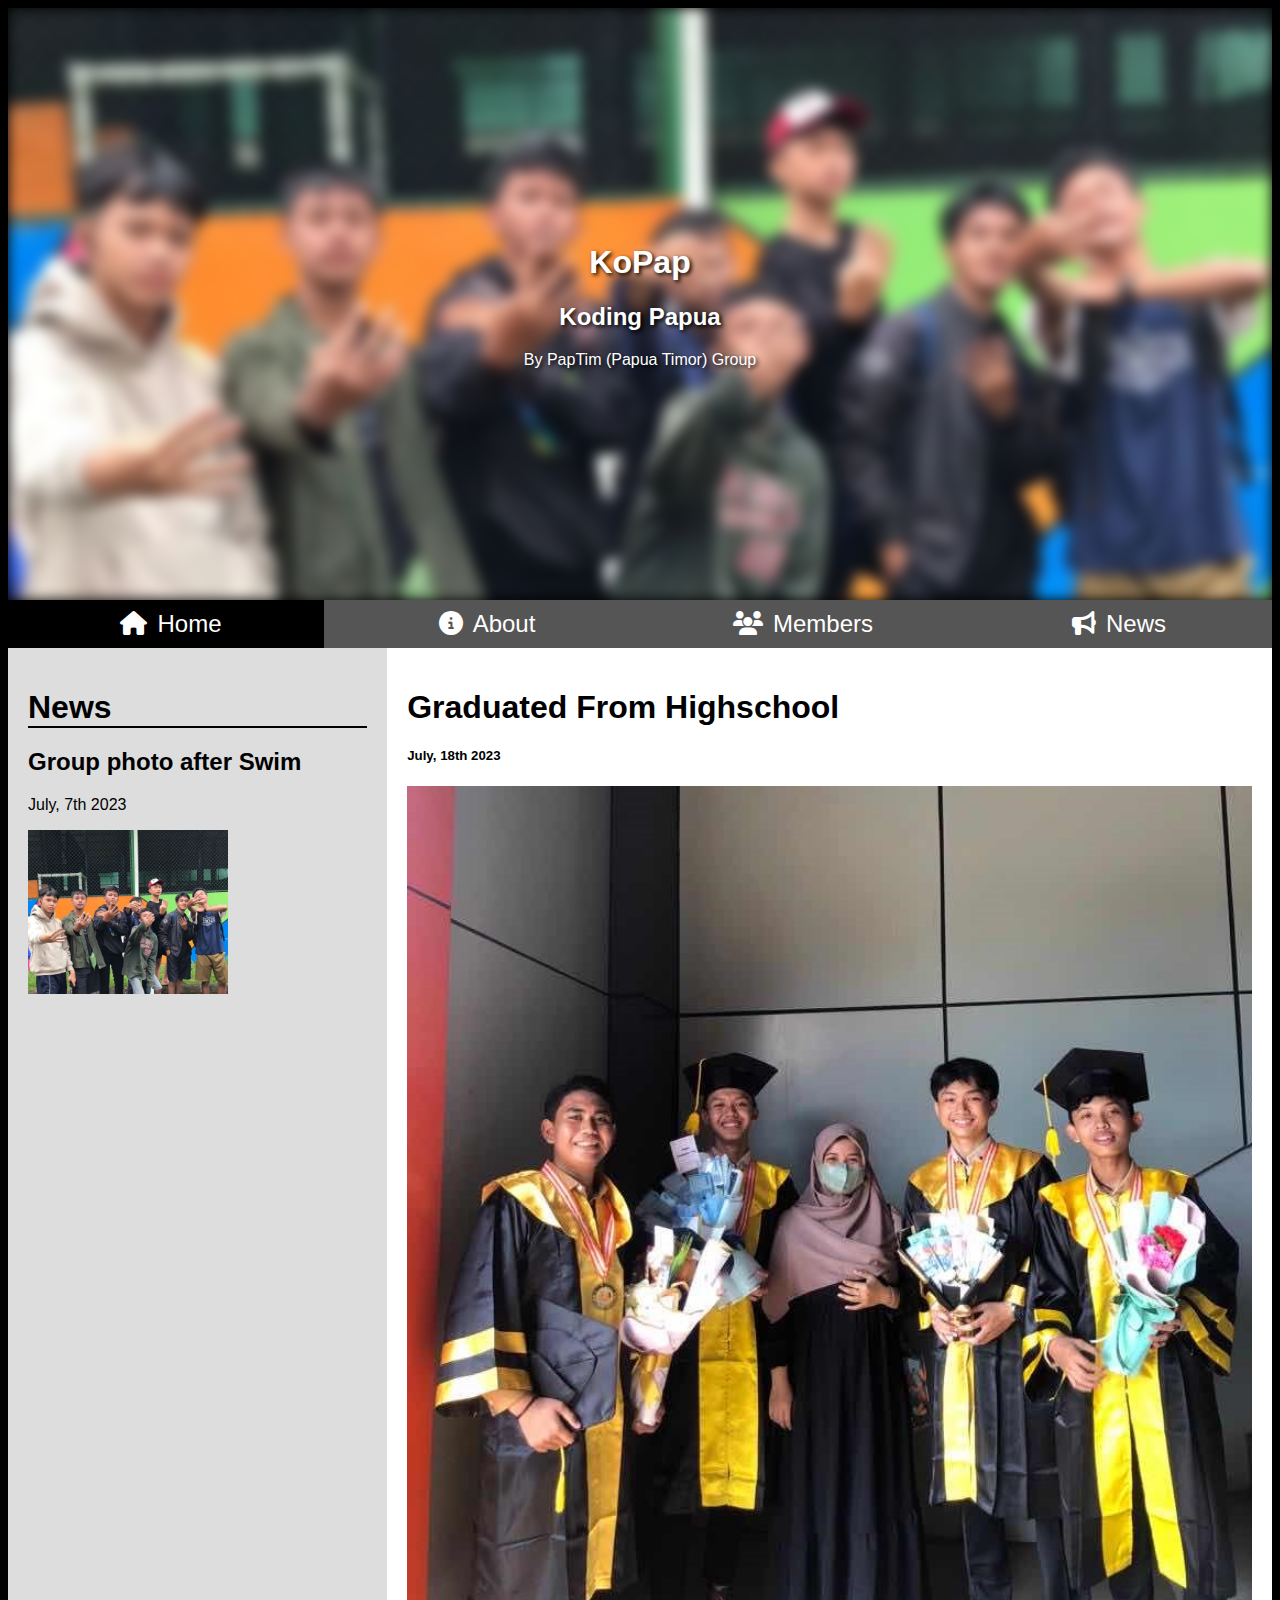
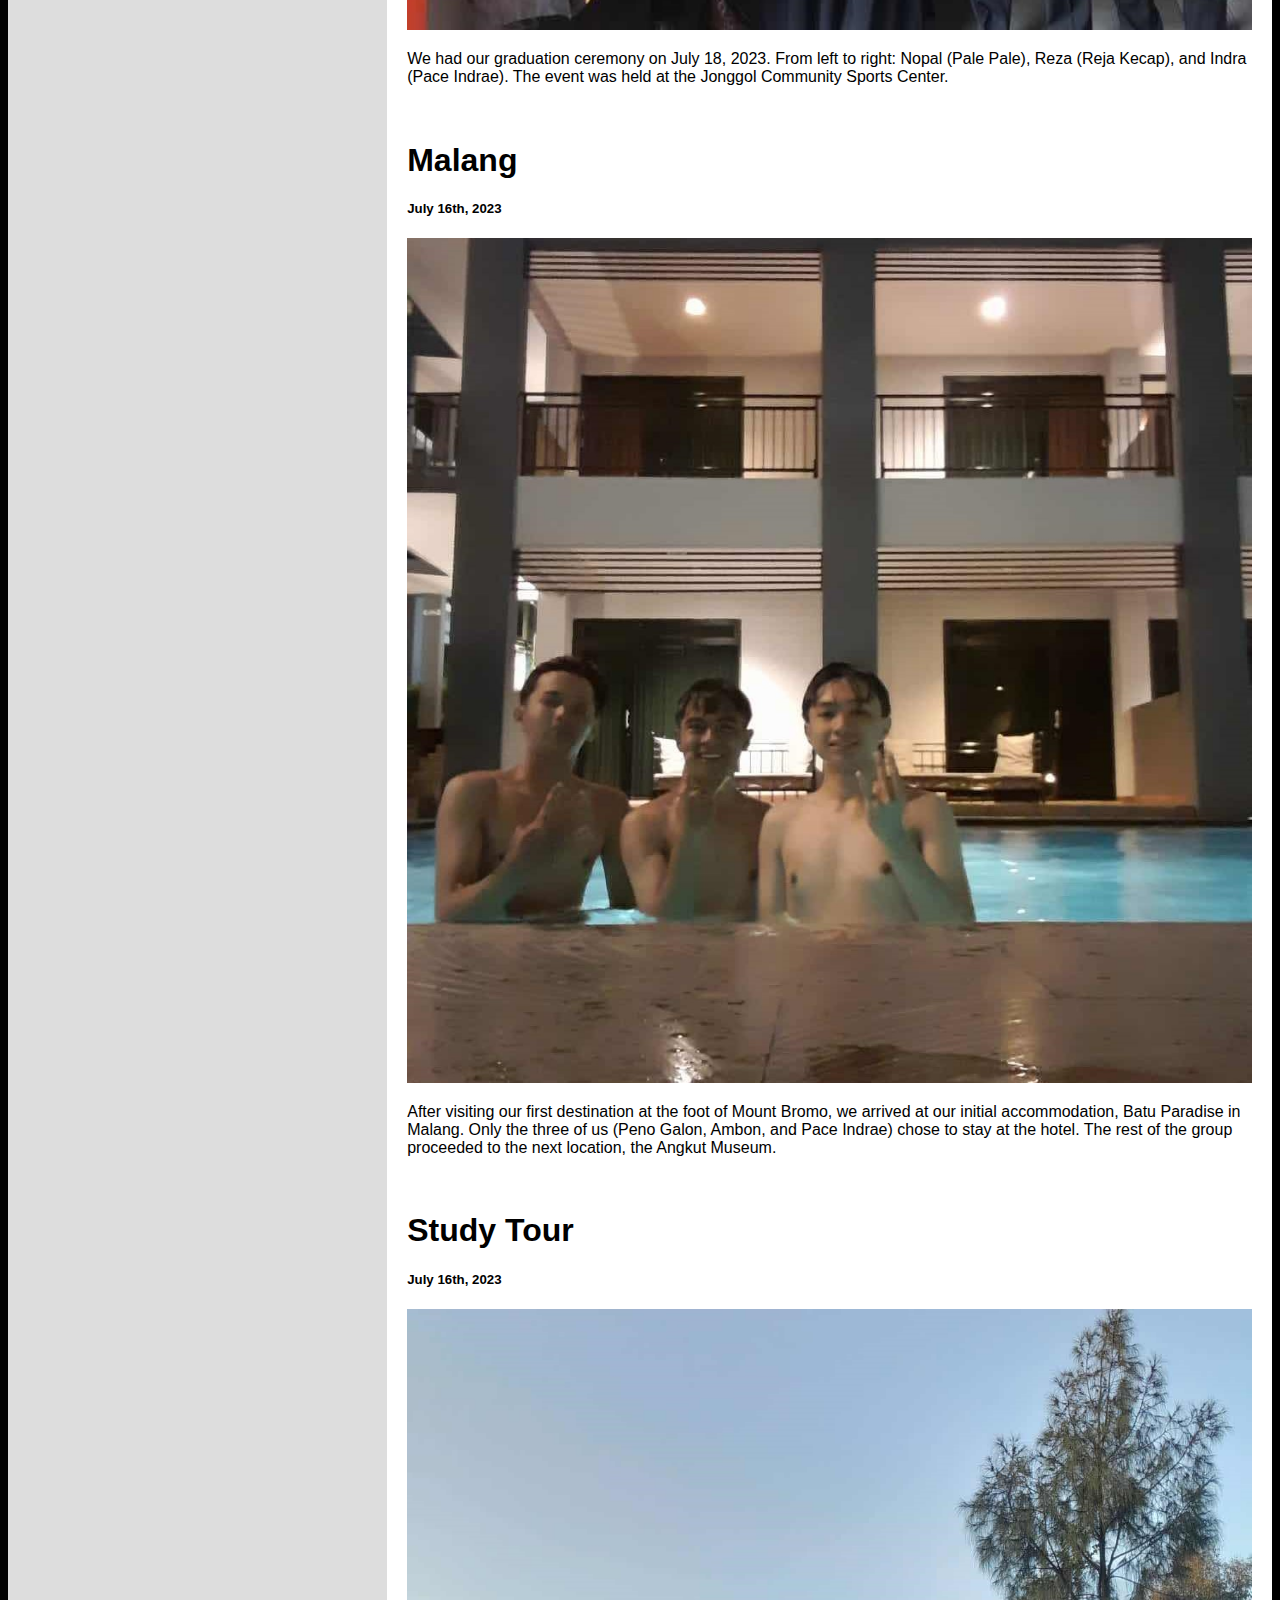
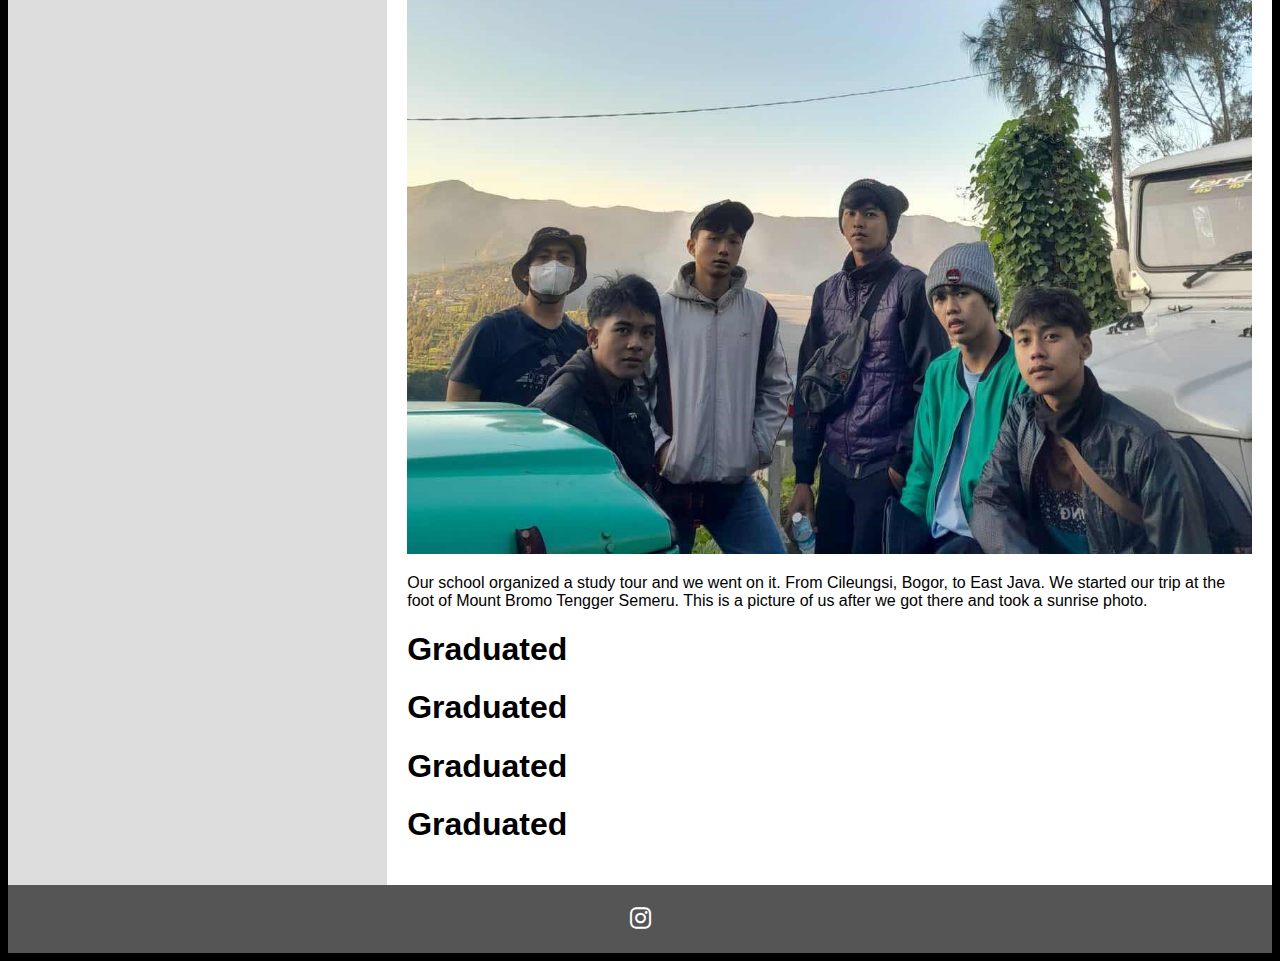
==== index.html @ b4804254 "edited some files. Nov, 20th 2024" ====
<!DOCTYPE html>
<html lang="en">
<head>
    <meta charset="UTF-8">
    <meta name="viewport" content="width=device-width, initial-scale=1.0">
    <title>Koding Papua</title>
    <link rel="stylesheet" href="assets/styles/mainStyle.css">
    <link rel="stylesheet" href="assets/css/all.min.css">
</head>
<body>

    <!-- Header -->
    <div class="header-bg">
        <div class="header-text">
            <h1>KoPap</h1>
            <h2>Koding Papua</h2>
            <p>By PapTim (Papua Timor) Group</p>
        </div>
    </div>

    <!-- Navbar -->
    <div class="navbar">
        <a href="index.html" class="active"><span><i class="fa fa-home"></i></span>Home</a>
        <a href="#about"><span><i class="fa fa-circle-info"></i></span>About</a>
        <a href="contents/members.html"><span><i class="fa fa-users"></i></span>Members</a>
        <a href="#side" id="myNewsBtn" onclick="openSide()"><span><i class="fa fa-bullhorn"></i></span>News</a>
    </div>

    <!-- Content -->
    <div class="row">
        <!-- Side Content -->
        <div class="side" id="mySide">
            <h1>News</h1>
            <h2>Group photo after Swim</h2>
            <p>July, 7th 2023</p>
            <img src="images/OGAH GESER!!!.jpg" alt="" srcset="" style="height: auto; width: 200px;">
        </div>
        <!-- Main Content -->
        <div class="main" id="myMain">
            <h1>Graduated From Highschool</h1>
            <h5>July, 18th 2023</h5>
            <img src="images/Patim Graduate.jpg" alt="Patim Graduated" class="imageStyle">
            <p>We had our graduation ceremony on July 18, 2023. 
                From left to right: Nopal (Pale Pale), Reza (Reja Kecap), and Indra (Pace Indrae). 
                The event was held at the Jonggol Community Sports Center.</p>

            <br>

            <h1>Malang</h1>
            <h5>July 16th, 2023</h5>
            <img src="images/Patim at Malang.jpg" alt="Batu Paradise, Malang" class="imageStyle">
            <p>After visiting our first destination at the foot of Mount Bromo, we arrived at our initial accommodation, Batu Paradise in Malang. 
                Only the three of us (Peno Galon, Ambon, and Pace Indrae) chose to stay at the hotel. 
                The rest of the group proceeded to the next location, the Angkut Museum.</p>
                
                <br>
                
            <h1>Study Tour</h1>
            <h5>July 16th, 2023</h5>
            <img src="images/Patim at Bromo Tengger Semeru.jpg" alt="Patim at Bromo Tengger Semeru" class="imageStyle">
            <p>Our school organized a study tour and we went on it. 
                From Cileungsi, Bogor, to East Java.
                We started our trip at the foot of Mount Bromo Tengger Semeru. 
                This is a picture of us after we got there and took a sunrise photo. </p>

            
            <h1>Graduated</h1>
            <h1>Graduated</h1>
            <h1>Graduated</h1>
            <h1>Graduated</h1>
        </div>
    </div>

    <div class="footer">
        <a href="https://www.instagram.com/patim.007/" alt="instagram"><span><i class="fa-brands fa-instagram"></i></span></a>
    </div>


    <script src="assets/scripts/mainScript.js"></script>
</body>
</html>
---- assets/styles/mainStyle.css ----
/* Header 
.header-bg {
  background-image: url(../OGAH\ GESER!!!.jpg);
  background-position: center;
  background-size: cover;
  width: 100%;
  padding: 215px;
}

  .header-text {
    text-align: center;
    color: #fff;
    text-shadow: 2px 2px 4px rgba(0, 0, 0, 1);
    filter: none;
  }
*/

/* Body */
body {
 font-family: Arial, Helvetica, sans-serif; 
 background-color: #000;
}

.header-bg {
  position: relative;
  overflow: hidden; /* Ensure the pseudo-element doesn't overflow */
  padding: 215px;
}

.header-bg::before {
  width: 100%;
  content: '';
  position: absolute;
  top: 0;
  left: 0;
  right: 0;
  bottom: 0;
  background-image: url(/images/OGAH\ GESER!!!.jpg);
  background-size: cover; /* Cover the entire area */
  background-position: center; /* Center the image */
  filter: blur(7px); /* Adjust the blur as needed */
  z-index: 1; /* Place it behind the text */
}

.header-text {
  position: relative; /* Make sure the text is above the blurred background */
  z-index: 2; /* Higher than the blurred background */
  color: white; /* Change text color as needed for contrast */
  text-align: center; /* Center the text */
  text-shadow: 2px 2px 4px rgba(0, 0, 0, 1);
}
  

/* Navbar */
.navbar {
  background-color: #555;
  overflow: auto;
}

  .navbar a {
    float: left;
    width: 25%;
    text-align: center;
    padding: 10px 0;
    transition: all 0.5 ease;
    color: #fff;
    font-size: 24px;
    text-decoration: none;
  }

  .navbar a.active {
    background-color: #000000;
    text-decoration: none;
  }

  .navbar span {
    padding: 10px;
  }

  .navbar a:hover {
    background-color: #fff;
    color: #000;
  }

/* Content "row" */
* {
  box-sizing: border-box;
}

  .row {
    display: flex;
    flex-wrap: wrap;
  }

    .side {
      -ms-flex: 30%;
      flex: 30%;
      background-color: #ddd;
      padding: 20px;
      transition: left 0.5s;
    }

      .side h1 {
        border-bottom: 2px solid black;
        margin-bottom: 7px;
      }

    .main {
      -ms-flex: 70%;
      flex: 70%;
      background-color: #fff;
      padding: 20px;
    }

      .main .imageStyle {
        width: 100%;
      }

/* Responsive layout - when the screen is less than 700px wide, make the two columns stack on top of each other instead of next to each other */
@media screen and (max-width: 700px) {
  .row {
    flex-direction: column;
  }
}

/* Responsive layout - when the screen is less than 400px wide, make the navigation links stack on top of each other instead of next to each other */
@media screen and (max-width: 400px) {
  .navbar a {
    float: none;
    width: 100%;
  }
}

/* Footer */
.footer {
  padding: 20px;
  text-align: center;
  background: #555;
}

  .footer a {
    color: #fff;
    font-size: 24px;
  }
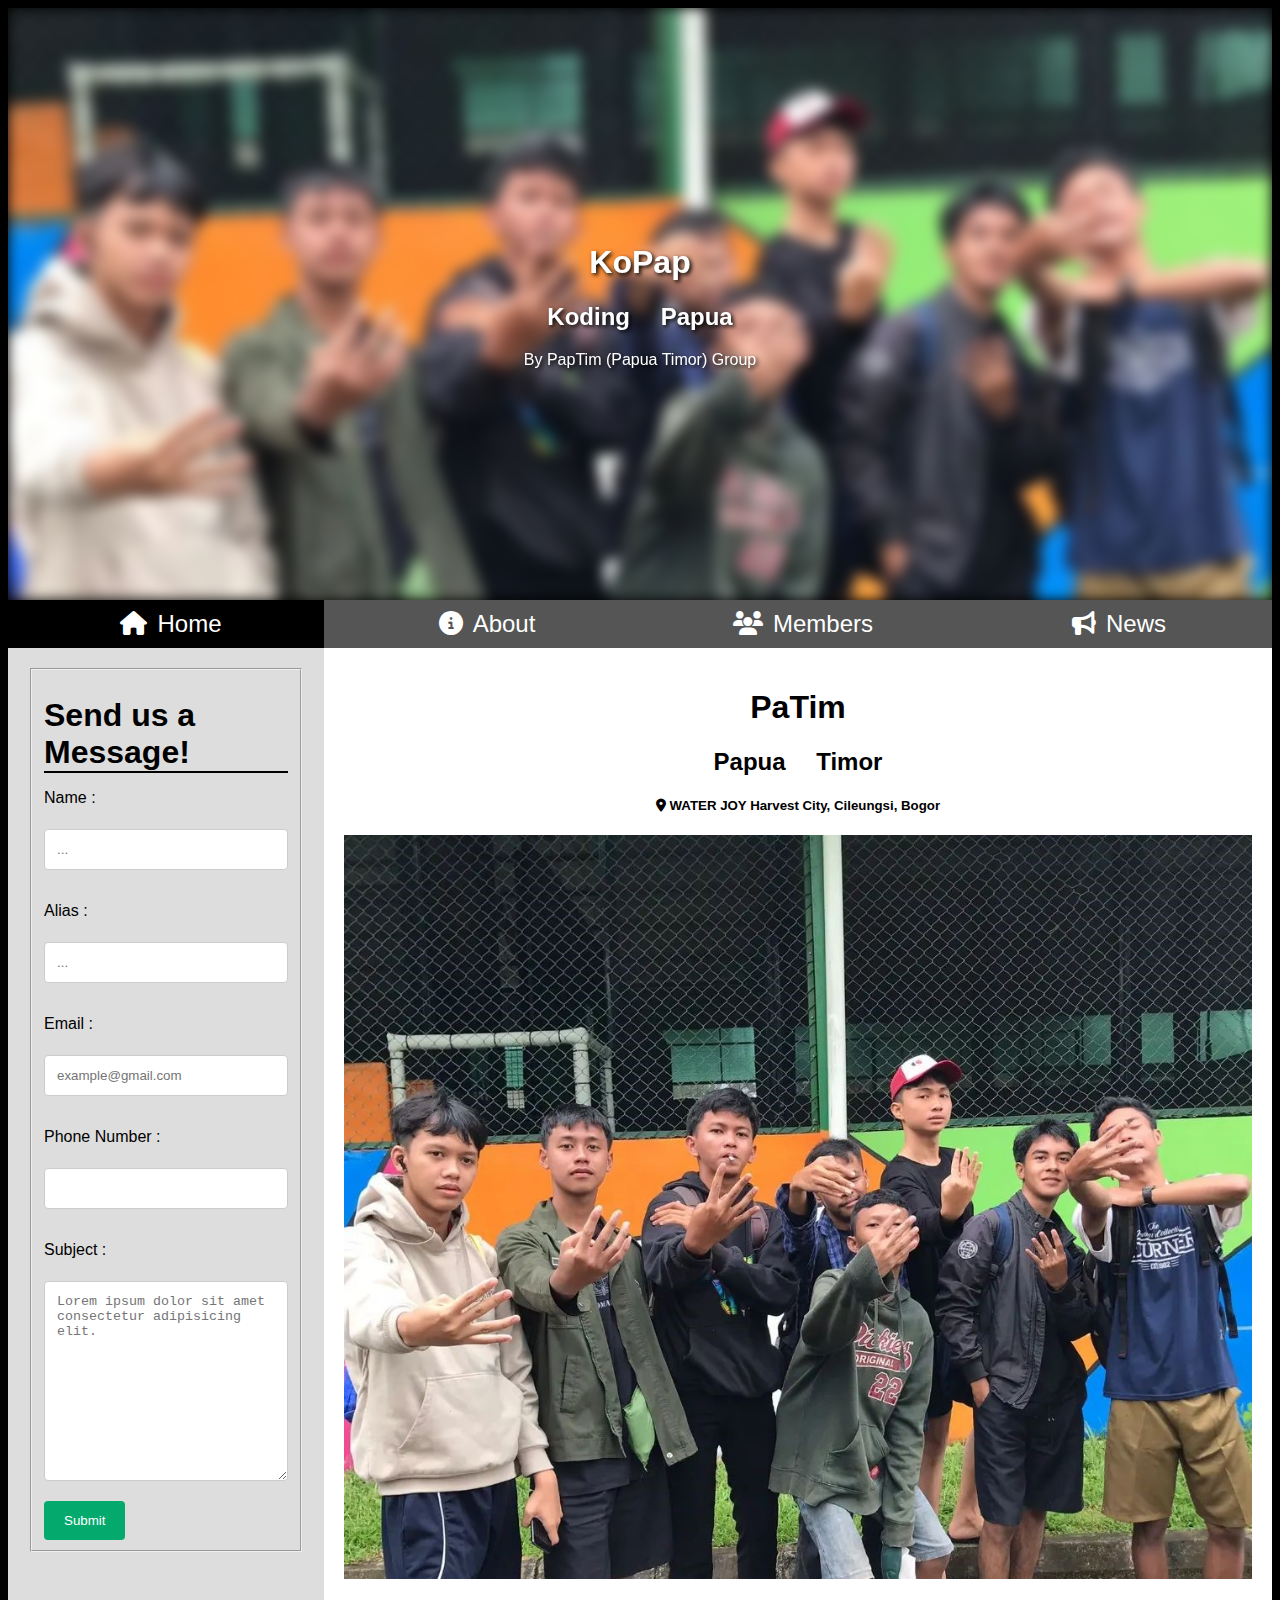
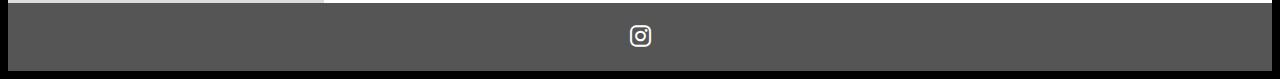
==== commit 7fc7acf0: "added new files, modified some files. Nov, 23th 2024" ====
--- a/index.html
+++ b/index.html
@@ -21,53 +21,36 @@
     <!-- Navbar -->
     <div class="navbar">
         <a href="index.html" class="active"><span><i class="fa fa-home"></i></span>Home</a>
-        <a href="#about"><span><i class="fa fa-circle-info"></i></span>About</a>
-        <a href="contents/members.html"><span><i class="fa fa-users"></i></span>Members</a>
-        <a href="#side" id="myNewsBtn" onclick="openSide()"><span><i class="fa fa-bullhorn"></i></span>News</a>
+        <a href="about.html"><span><i class="fa fa-circle-info"></i></span>About</a>
+        <a href="members.html"><span><i class="fa fa-users"></i></span>Members</a>
+        <a href="news.html" id="myNewsBtn"><span><i class="fa fa-bullhorn"></i></span>News</a>
     </div>
 
     <!-- Content -->
     <div class="row">
         <!-- Side Content -->
         <div class="side" id="mySide">
-            <h1>News</h1>
-            <h2>Group photo after Swim</h2>
-            <p>July, 7th 2023</p>
-            <img src="images/OGAH GESER!!!.jpg" alt="" srcset="" style="height: auto; width: 200px;">
+            <fieldset class="messagePatim" id="myMsgPatim">
+                <h1>Send us a Message!</h1>
+                <p>Name :</p>
+                <input type="text" name="text" id="myText" placeholder="..."><br>
+                <p>Alias :</p>
+                <input type="text" name="text" id="myAlias" placeholder="..."><br>
+                <p>Email :</p>
+                <input type="email" name="email" id="myEmail" placeholder="example@gmail.com"><br>
+                <p>Phone Number :</p>
+                <input type="number" name="number" id="myPhoneNumber"><br>
+                <p>Subject :</p>
+                <textarea name="subject" id="mySubject" placeholder="Lorem ipsum dolor sit amet consectetur adipisicing elit." style="height: 200px;"></textarea>
+                <input type="submit" name="submit" id="mySubmitBtn">
+            </fieldset>
         </div>
         <!-- Main Content -->
         <div class="main" id="myMain">
-            <h1>Graduated From Highschool</h1>
-            <h5>July, 18th 2023</h5>
-            <img src="images/Patim Graduate.jpg" alt="Patim Graduated" class="imageStyle">
-            <p>We had our graduation ceremony on July 18, 2023. 
-                From left to right: Nopal (Pale Pale), Reza (Reja Kecap), and Indra (Pace Indrae). 
-                The event was held at the Jonggol Community Sports Center.</p>
-
-            <br>
-
-            <h1>Malang</h1>
-            <h5>July 16th, 2023</h5>
-            <img src="images/Patim at Malang.jpg" alt="Batu Paradise, Malang" class="imageStyle">
-            <p>After visiting our first destination at the foot of Mount Bromo, we arrived at our initial accommodation, Batu Paradise in Malang. 
-                Only the three of us (Peno Galon, Ambon, and Pace Indrae) chose to stay at the hotel. 
-                The rest of the group proceeded to the next location, the Angkut Museum.</p>
-                
-                <br>
-                
-            <h1>Study Tour</h1>
-            <h5>July 16th, 2023</h5>
-            <img src="images/Patim at Bromo Tengger Semeru.jpg" alt="Patim at Bromo Tengger Semeru" class="imageStyle">
-            <p>Our school organized a study tour and we went on it. 
-                From Cileungsi, Bogor, to East Java.
-                We started our trip at the foot of Mount Bromo Tengger Semeru. 
-                This is a picture of us after we got there and took a sunrise photo. </p>
-
-            
-            <h1>Graduated</h1>
-            <h1>Graduated</h1>
-            <h1>Graduated</h1>
-            <h1>Graduated</h1>
+            <h1>PaTim</h1>
+            <h2>Papua Timor</h2>
+            <h5><span><i class="fa fa-location-dot"></i></span> WATER JOY Harvest City, Cileungsi, Bogor</h5>
+            <img src="images/OGAH GESER!!!.jpg" alt="" class="imageStyle">
         </div>
     </div>
 
--- a/assets/styles/mainStyle.css
+++ b/assets/styles/mainStyle.css
@@ -55,6 +55,8 @@
 .navbar {
   background-color: #555;
   overflow: auto;
+  position: sticky;
+  top: 0;
 }
 
   .navbar a {
@@ -93,8 +95,8 @@
   }
 
     .side {
-      -ms-flex: 30%;
-      flex: 30%;
+      -ms-flex: 25%;
+      flex: 25%;
       background-color: #ddd;
       padding: 20px;
       transition: left 0.5s;
@@ -105,12 +107,45 @@
         margin-bottom: 7px;
       }
 
+      .side input[type=text], input[type=number], input[type=email], textarea {
+        width: 100%;
+        padding: 12px;
+        border: 1px solid #ccc;
+        border-radius: 4px;
+        box-sizing: border-box;
+        margin-top: 6px;
+        margin-bottom: 16px;
+        resize: vertical;
+      }
+
+      .side input[type=submit] {
+        background-color: #04aa6d;
+        color: white;
+        padding: 12px 20px;
+        border: none;
+        border-radius: 4px;
+        cursor: pointer;
+      }
+
+        .side input[type=submit]:hover {
+          background-color: #45a049;
+        }
+
     .main {
-      -ms-flex: 70%;
-      flex: 70%;
+      -ms-flex: 75%;
+      flex: 75%;
       background-color: #fff;
       padding: 20px;
     }
+
+      .main h1, h2 {
+        text-align: center;
+        word-spacing: 24px;
+      }
+
+      .main h5 {
+        text-align: center;
+      }
 
       .main .imageStyle {
         width: 100%;
@@ -143,4 +178,49 @@
     font-size: 24px;
   }
 
-  +/* members.html */
+/* Side Navbar */
+.sidenav {
+  height: 100%;
+  width: 0;
+  position: fixed;
+  z-index: 1;
+  top: 0;
+  left: 0;
+  background-color: #111;
+  overflow-x: hidden;
+  padding-top: 60px;
+  transition: 0.5s;
+}
+
+  .sidenav a {
+    padding: 8px 8px 8px 32px;
+    text-decoration: none;
+    font-size: 25px;
+    color: #818181;
+    display: block;
+    transition: 0.3s;
+  }
+
+  .sidenav a:hover {
+    color: #f1f1f1;
+  }
+
+  .sidenav .closebtn {
+    position: absolute;
+    top: 0;
+    right: 25px;
+    font-size: 36px;
+    margin-left: 50px;
+  }
+
+#main {
+  transition: margin-left .5s;
+  padding: 20px;
+}
+
+@media screen and (max-heigth: 450px) {
+  .sidenav {padding-top: 15px;}
+  .sidenav a {font-size: 18px;}
+}
+
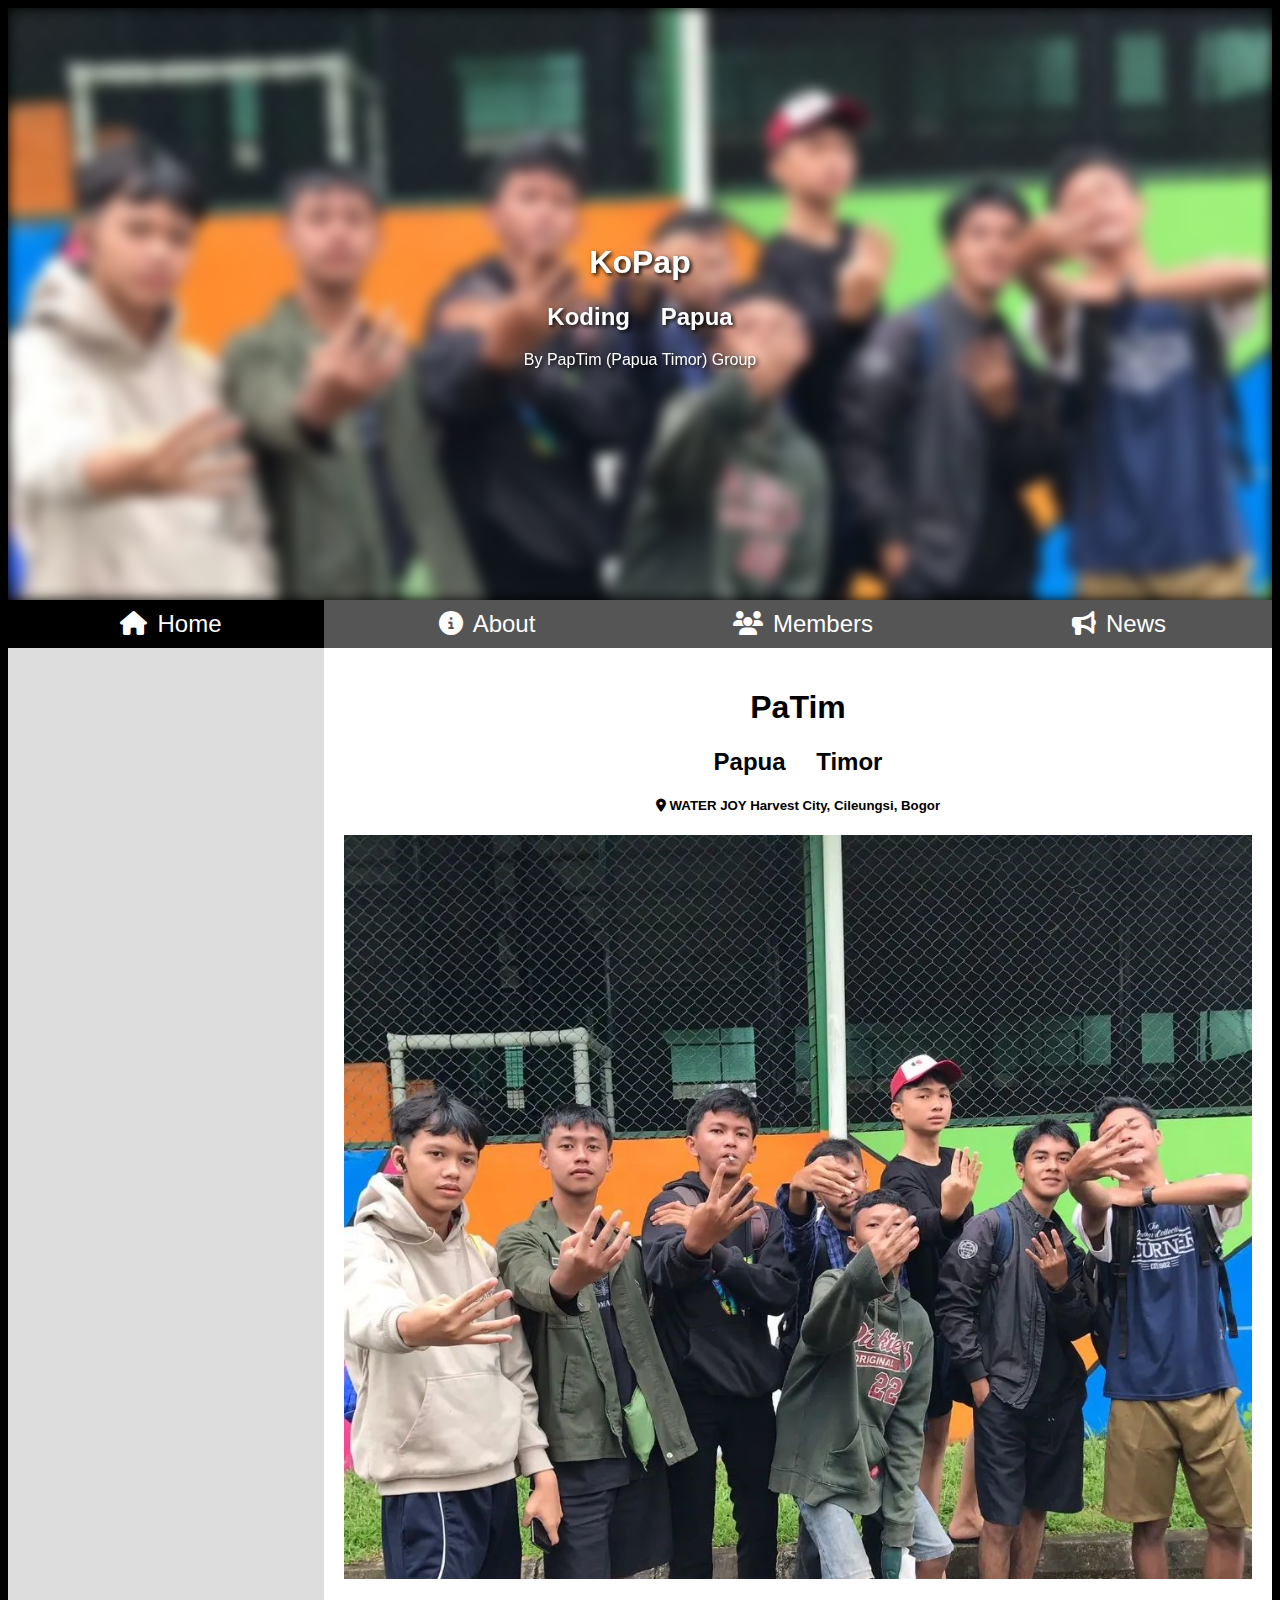
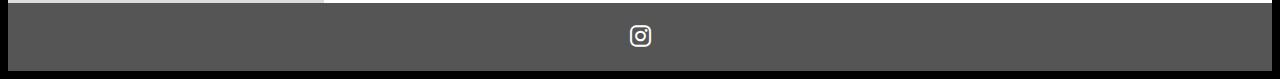
==== commit 815c2403: "added new image & modified some files. Nov, 24 2024" ====
--- a/index.html
+++ b/index.html
@@ -30,20 +30,7 @@
     <div class="row">
         <!-- Side Content -->
         <div class="side" id="mySide">
-            <fieldset class="messagePatim" id="myMsgPatim">
-                <h1>Send us a Message!</h1>
-                <p>Name :</p>
-                <input type="text" name="text" id="myText" placeholder="..."><br>
-                <p>Alias :</p>
-                <input type="text" name="text" id="myAlias" placeholder="..."><br>
-                <p>Email :</p>
-                <input type="email" name="email" id="myEmail" placeholder="example@gmail.com"><br>
-                <p>Phone Number :</p>
-                <input type="number" name="number" id="myPhoneNumber"><br>
-                <p>Subject :</p>
-                <textarea name="subject" id="mySubject" placeholder="Lorem ipsum dolor sit amet consectetur adipisicing elit." style="height: 200px;"></textarea>
-                <input type="submit" name="submit" id="mySubmitBtn">
-            </fieldset>
+            
         </div>
         <!-- Main Content -->
         <div class="main" id="myMain">
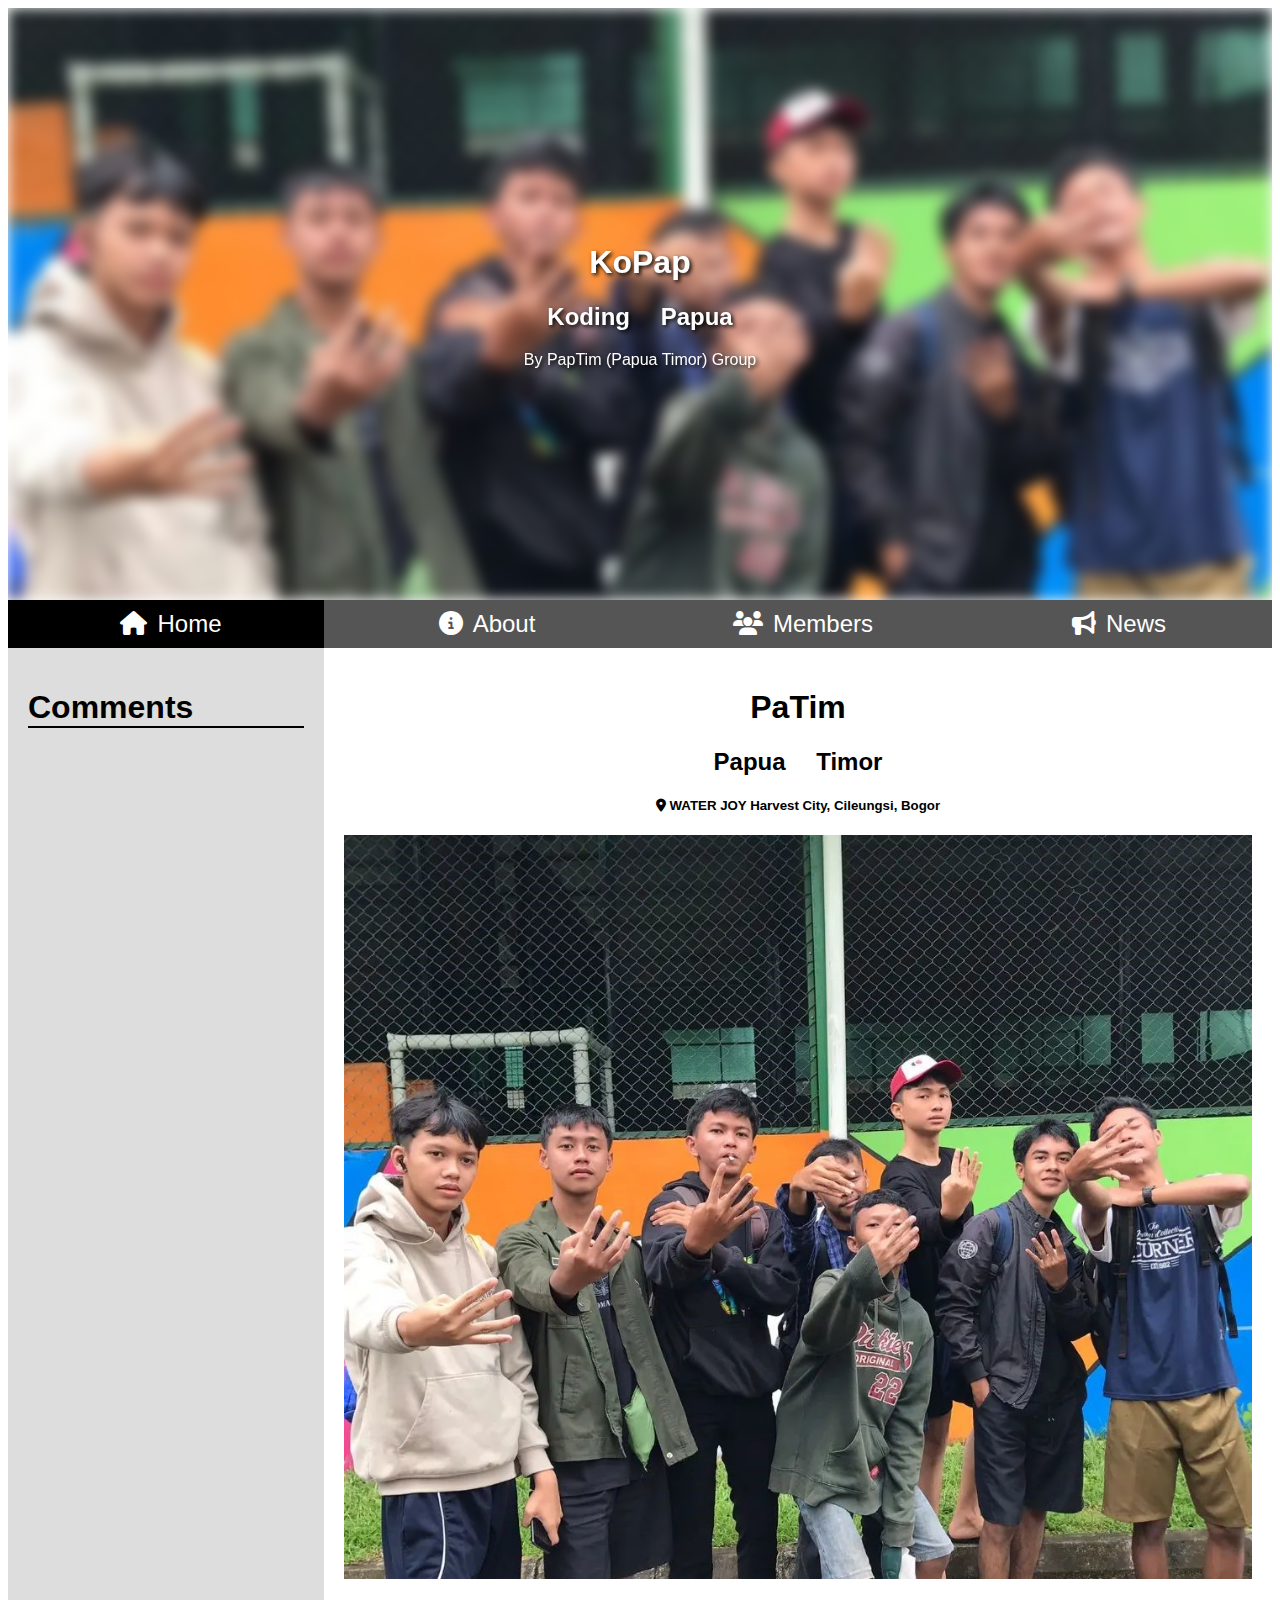
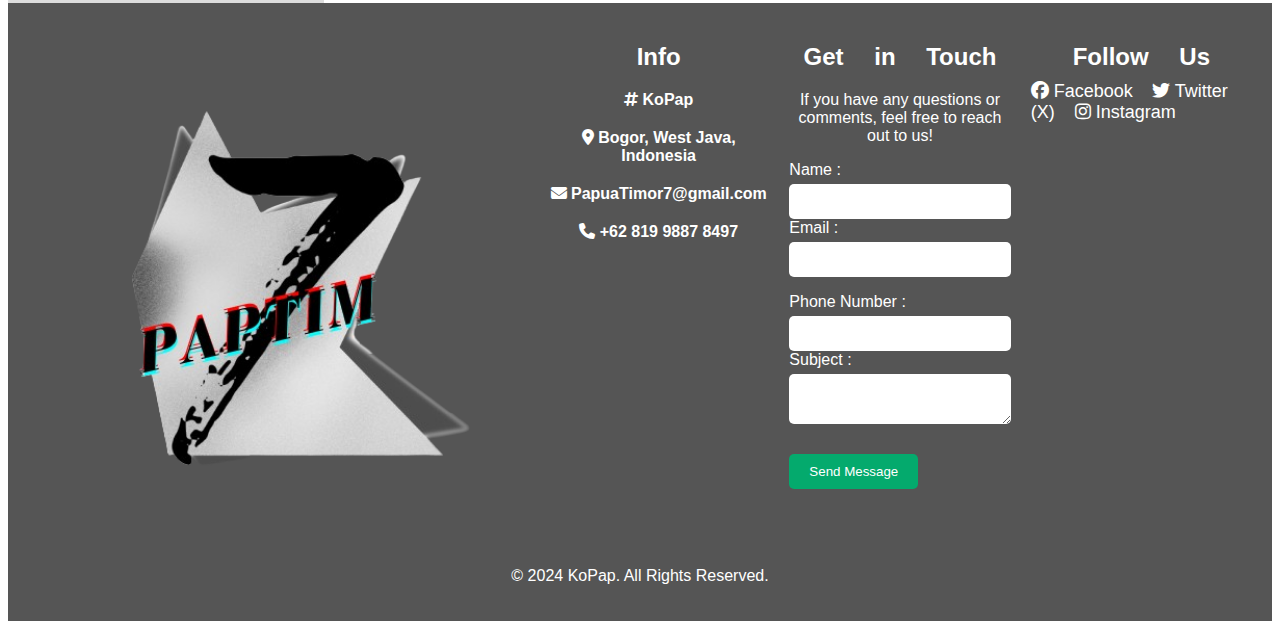
==== commit ae969a53: "modified some contents. Nov, 27th 2024" ====
--- a/index.html
+++ b/index.html
@@ -30,7 +30,7 @@
     <div class="row">
         <!-- Side Content -->
         <div class="side" id="mySide">
-            
+            <h1>Comments</h1>
         </div>
         <!-- Main Content -->
         <div class="main" id="myMain">
@@ -42,7 +42,48 @@
     </div>
 
     <div class="footer">
-        <a href="https://www.instagram.com/patim.007/" alt="instagram"><span><i class="fa-brands fa-instagram"></i></span></a>
+        <div class="footer-content">
+            <!-- Group Logo Column -->
+            <div class="footer-logo">
+                <img src="images/PapTim Logo.png" alt="PapTim Logo" class="group-logo">
+            </div>
+            
+            <!-- Group Info Column -->
+            <div class="footer-group-info">
+                <h2>Info</h2>
+                <p><i class="fa fa-hashtag"></i> <strong>KoPap</strong></p>
+                <p><i class="fa fa-location-dot"></i> <strong>Bogor, West Java, Indonesia</strong></p>
+                <p><i class="fa fa-envelope"></i> <strong>PapuaTimor7@gmail.com</strong></p>
+                <p><i class="fa fa-phone"></i> <strong>+62 819 9887 8497</strong></p>
+            </div>
+    
+            <!-- Get in Touch Column -->
+            <div class="footer-contact">
+                <h2>Get in Touch</h2>
+                <p>If you have any questions or comments, feel free to reach out to us!</p>
+                <form id="contactForm">
+                    <label for="myName">Name :</label>
+                    <input type="text" name="name" id="myName" required>
+                    <label for="myEmail">Email :</label>
+                    <input type="email" name="email" id="myEmail" required>
+                    <label for="myPhone">Phone Number :</label>
+                    <input type="tel" name="number" id="myPhone" required>
+                    <label for="mySubject">Subject :</label>
+                    <textarea name="subject" id="mySubject" required></textarea>
+                    <button type="submit">Send Message</button>
+                </form>
+            </div>
+    
+            <!-- Social Media Column -->
+            <div class="footer-social-media">
+                <h2>Follow Us</h2>
+                <a href="https://facebook.com" target="_blank"><i class="fa-brands fa-facebook"></i> Facebook</a>
+                <a href="https://twitter.com" target="_blank"><i class="fa-brands fa-twitter"></i> Twitter (X)  </a>
+                <a href="https://instagram.com" target="_blank"><i class="fa-brands fa-instagram"></i> Instagram</a>
+            </div>
+        </div>
+    
+        <p>&copy; 2024 KoPap. All Rights Reserved.</p>
     </div>
 
 
--- a/assets/styles/mainStyle.css
+++ b/assets/styles/mainStyle.css
@@ -18,7 +18,7 @@
 /* Body */
 body {
  font-family: Arial, Helvetica, sans-serif; 
- background-color: #000;
+ background-color: #fff;
 }
 
 .header-bg {
@@ -168,59 +168,90 @@
 
 /* Footer */
 .footer {
-  padding: 20px;
-  text-align: center;
-  background: #555;
-}
-
-  .footer a {
-    color: #fff;
-    font-size: 24px;
-  }
-
-/* members.html */
-/* Side Navbar */
-.sidenav {
-  height: 100%;
-  width: 0;
-  position: fixed;
-  z-index: 1;
-  top: 0;
-  left: 0;
-  background-color: #111;
-  overflow-x: hidden;
-  padding-top: 60px;
-  transition: 0.5s;
-}
-
-  .sidenav a {
-    padding: 8px 8px 8px 32px;
-    text-decoration: none;
-    font-size: 25px;
-    color: #818181;
-    display: block;
-    transition: 0.3s;
-  }
-
-  .sidenav a:hover {
-    color: #f1f1f1;
-  }
-
-  .sidenav .closebtn {
-    position: absolute;
-    top: 0;
-    right: 25px;
-    font-size: 36px;
-    margin-left: 50px;
-  }
-
-#main {
-  transition: margin-left .5s;
-  padding: 20px;
-}
-
-@media screen and (max-heigth: 450px) {
-  .sidenav {padding-top: 15px;}
-  .sidenav a {font-size: 18px;}
-}
-
+  background-color: #555; /* Dark background */
+  color: white; /* White text */
+  padding: 20px; /* Padding around the content */
+  text-align: left; /* Align text to the left */
+}
+
+/* Footer Content Container */
+.footer-content {
+  display: flex; /* Use flexbox for layout */
+  justify-content: space-between; /* Space out columns */
+  align-items: flex-start; /* Align items at the start */
+}
+
+/* Company Logo Column */
+.group-logo {
+  flex: 1; /* Allow the logo to take up equal space */
+  text-align: center; /* Center the logo */
+  margin-right: 20px; /* Space between columns */
+}
+
+.group-logo {
+  width: 100%; /* Adjust width as needed for the logo */
+  height: auto; /* Maintain aspect ratio */
+}
+
+/* Company Info Column */
+.footer-group-info {
+  flex: 1; /* Allow the company info to take up equal space */
+  margin-right: 20px; /* Space between columns */
+}
+
+/* Get in Touch Column */
+.footer-contact {
+  flex: 1; /* Allow the contact section to take up equal space */
+  margin-right: 20px; /* Space between columns */
+}
+
+.footer-contact h2,
+.footer-group-info h2,
+.footer-social-media h2 {
+  margin-bottom: 10px; /* Space below headings */
+}
+
+.footer-contact input,
+.footer-contact textarea {
+  width: 100%; /* Full width for inputs and textarea */
+  padding: 10px; /* Padding inside the inputs */
+  margin-top: 5px; /* Space above inputs */
+  border: none; /* Remove default border */
+  border-radius: 5px; /* Rounded corners */
+}
+
+.footer-contact button[type="submit"] {
+  background-color: #04aa6d; /* Button color */
+  color: white; /* Text color */
+  padding: 10px 20px; /* Padding around the button text */
+  border: none; /* Remove default border */
+  border-radius: 5px; /* Rounded corners */
+  cursor: pointer; /* Pointer cursor on hover */
+  margin-top: 10px; /* Space above button */
+}
+
+.footer-contact button[type="submit"]:hover {
+  background-color: #45a049; /* Darker shade on hover */
+}
+
+/* Social Media Column */
+.footer-social-media {
+  flex: 1; /* Allow the social media section to take up equal space */
+}
+
+.footer-social-media a {
+  color: white; /* Icon color */
+  font-size: 18px; /* Icon size */
+  margin-right: 15px; /* Space between icons */
+  text-decoration: none; /* Remove underline from links */
+}
+
+.footer-social-media a:hover {
+  color: #04aa6d; /* Change color on hover */
+}
+
+/* Copyright Text */
+.footer p {
+  margin-top: 20px; /* Space above the copyright text */
+  text-align: center; /* Center the copyright text */
+}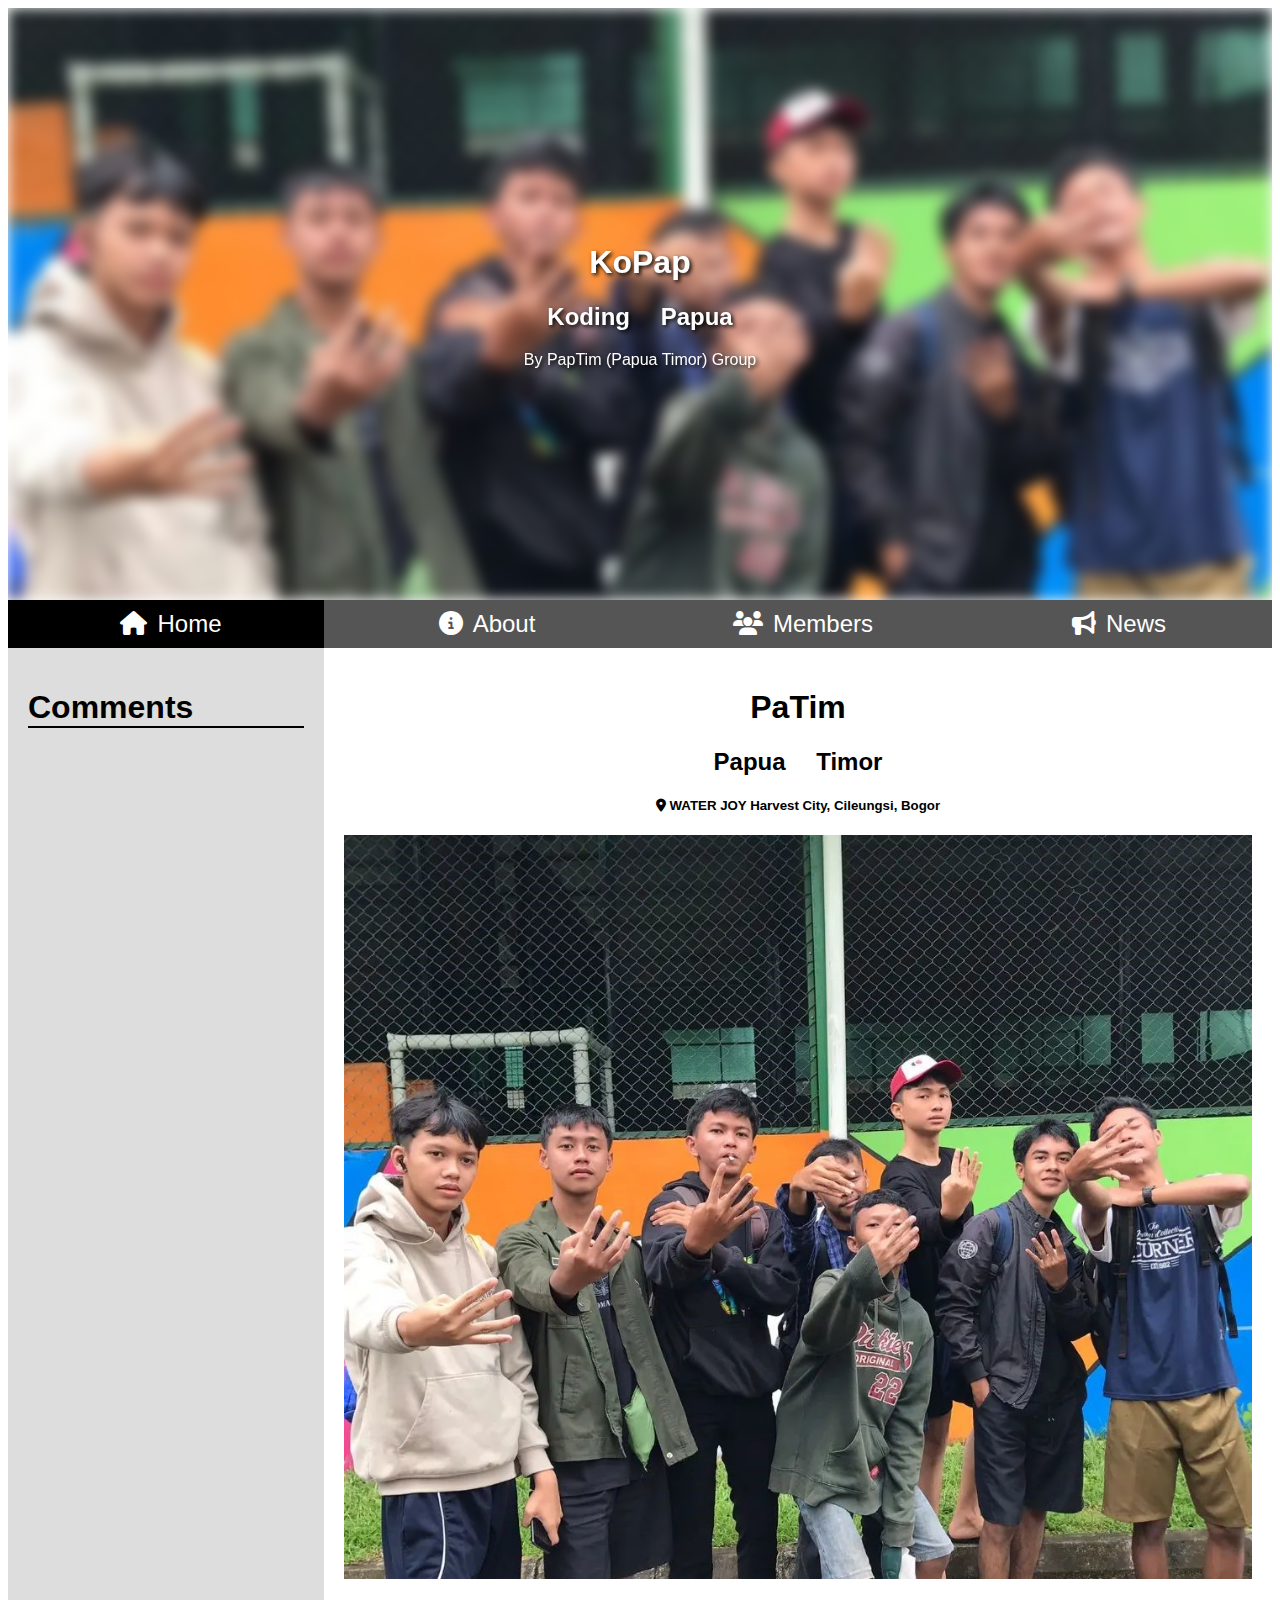
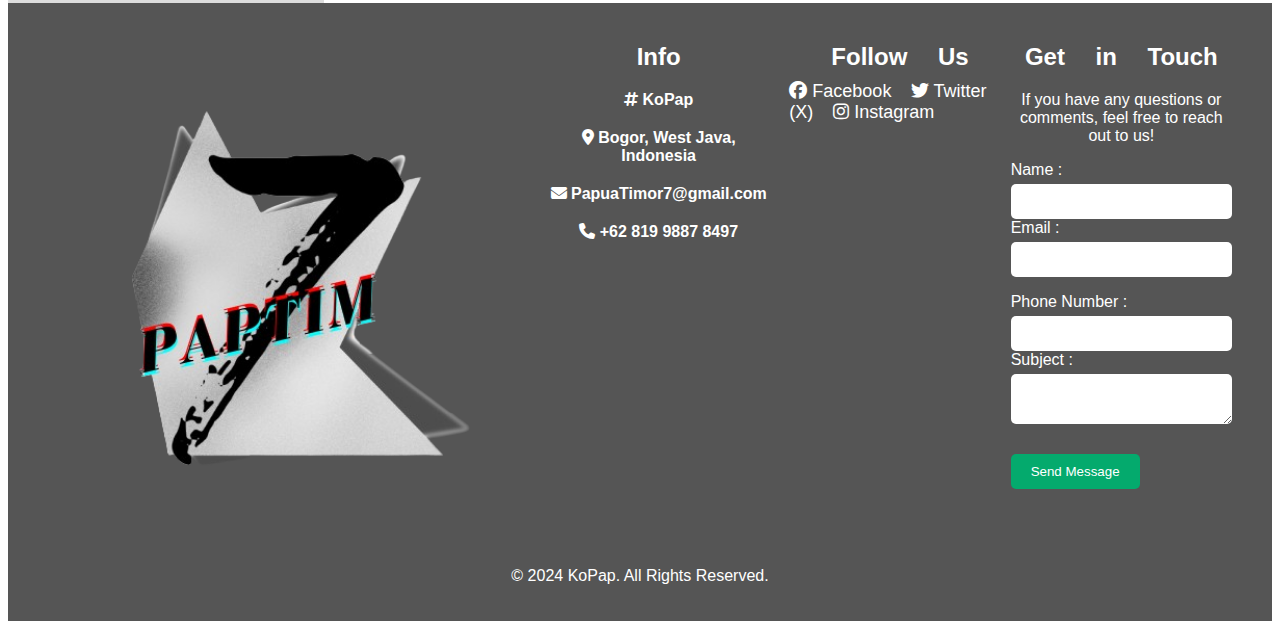
==== commit 2a5f61fb: "modified some files. Nov, 27th 2024" ====
--- a/index.html
+++ b/index.html
@@ -57,6 +57,14 @@
                 <p><i class="fa fa-phone"></i> <strong>+62 819 9887 8497</strong></p>
             </div>
     
+            <!-- Social Media Column -->
+            <div class="footer-social-media">
+                <h2>Follow Us</h2>
+                <a href="https://facebook.com" target="_blank"><i class="fa-brands fa-facebook"></i> Facebook</a>
+                <a href="https://twitter.com" target="_blank"><i class="fa-brands fa-twitter"></i> Twitter (X)  </a>
+                <a href="https://instagram.com" target="_blank"><i class="fa-brands fa-instagram"></i> Instagram</a>
+            </div>
+            
             <!-- Get in Touch Column -->
             <div class="footer-contact">
                 <h2>Get in Touch</h2>
@@ -73,14 +81,6 @@
                     <button type="submit">Send Message</button>
                 </form>
             </div>
-    
-            <!-- Social Media Column -->
-            <div class="footer-social-media">
-                <h2>Follow Us</h2>
-                <a href="https://facebook.com" target="_blank"><i class="fa-brands fa-facebook"></i> Facebook</a>
-                <a href="https://twitter.com" target="_blank"><i class="fa-brands fa-twitter"></i> Twitter (X)  </a>
-                <a href="https://instagram.com" target="_blank"><i class="fa-brands fa-instagram"></i> Instagram</a>
-            </div>
         </div>
     
         <p>&copy; 2024 KoPap. All Rights Reserved.</p>
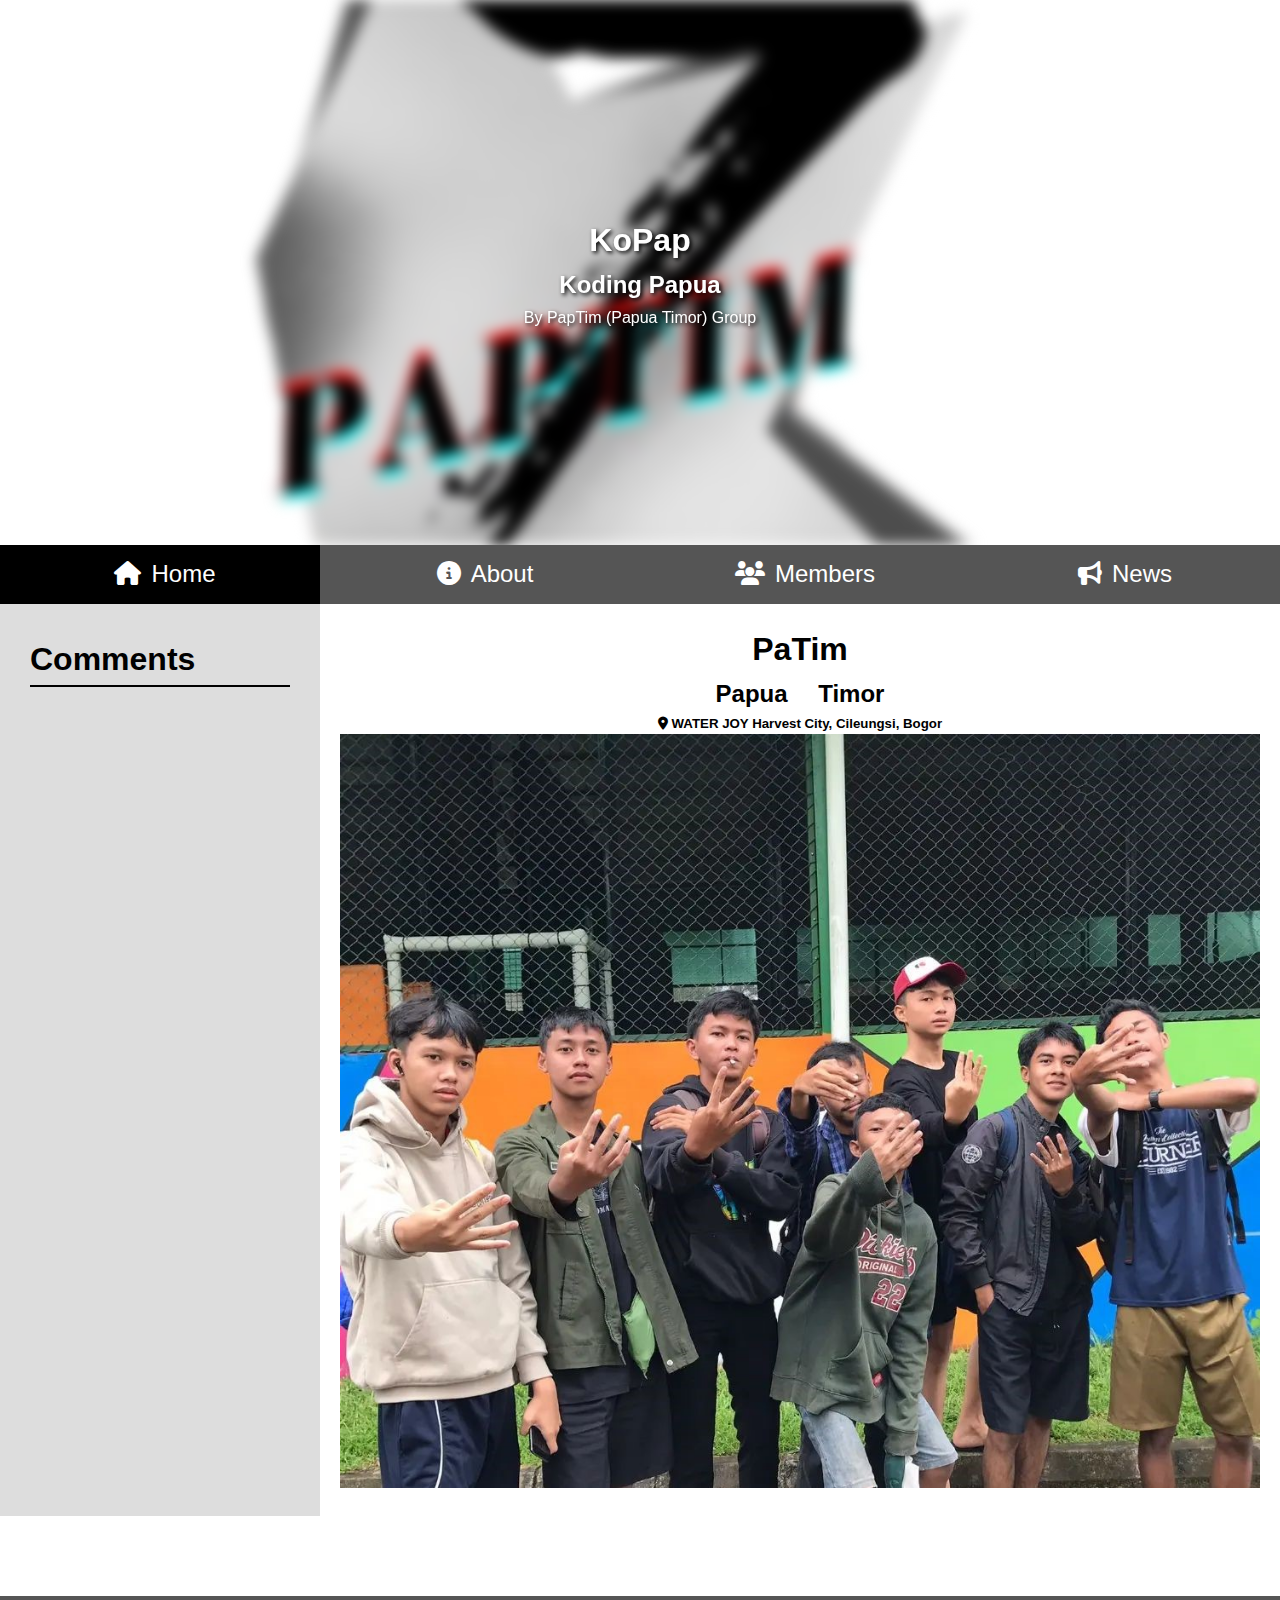
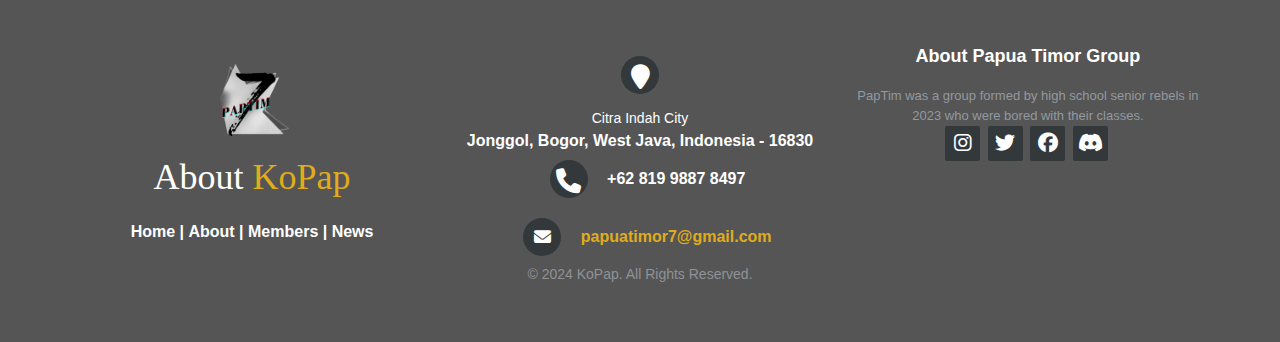
==== commit 776273f7: "modified some files. Nov, 28th 2024" ====
--- a/index.html
+++ b/index.html
@@ -41,50 +41,60 @@
         </div>
     </div>
 
-    <div class="footer">
-        <div class="footer-content">
-            <!-- Group Logo Column -->
-            <div class="footer-logo">
-                <img src="images/PapTim Logo.png" alt="PapTim Logo" class="group-logo">
+    <!-- Footer -->
+     <footer class="footer-content">
+        <!-- PapTim Logo and Web Links -->
+         <div class="footer-left">
+            <img src="images/PapTim Logo.png" alt="Logo">
+            <h3>About <span>KoPap</span></h3>
+
+            <p class="footer-links">
+                <a href="index.html">Home</a> |
+                <a href="about.html">About</a> |
+                <a href="members.html">Members</a> |
+                <a href="news.html">News</a>
+            </p>
+         </div>
+
+         <!-- PapTim Info -->
+          <div class="footer-center">
+            <div>
+                <i class="fa fa-map-marker"></i>
+                <p><span>Citra Indah City</span> Jonggol, Bogor, West Java, Indonesia - 16830</p>
             </div>
-            
-            <!-- Group Info Column -->
-            <div class="footer-group-info">
-                <h2>Info</h2>
-                <p><i class="fa fa-hashtag"></i> <strong>KoPap</strong></p>
-                <p><i class="fa fa-location-dot"></i> <strong>Bogor, West Java, Indonesia</strong></p>
-                <p><i class="fa fa-envelope"></i> <strong>PapuaTimor7@gmail.com</strong></p>
-                <p><i class="fa fa-phone"></i> <strong>+62 819 9887 8497</strong></p>
+
+            <div>
+                <i class="fa fa-phone"></i>
+                <p>+62 819 9887 8497</p>
             </div>
-    
-            <!-- Social Media Column -->
-            <div class="footer-social-media">
-                <h2>Follow Us</h2>
-                <a href="https://facebook.com" target="_blank"><i class="fa-brands fa-facebook"></i> Facebook</a>
-                <a href="https://twitter.com" target="_blank"><i class="fa-brands fa-twitter"></i> Twitter (X)  </a>
-                <a href="https://instagram.com" target="_blank"><i class="fa-brands fa-instagram"></i> Instagram</a>
+
+            <div>
+                <i class="fa fa-envelope"></i>
+                <p><a href="mailto:papuatimor7@gmail.com">papuatimor7@gmail.com</a></p>
             </div>
-            
-            <!-- Get in Touch Column -->
-            <div class="footer-contact">
-                <h2>Get in Touch</h2>
-                <p>If you have any questions or comments, feel free to reach out to us!</p>
-                <form id="contactForm">
-                    <label for="myName">Name :</label>
-                    <input type="text" name="name" id="myName" required>
-                    <label for="myEmail">Email :</label>
-                    <input type="email" name="email" id="myEmail" required>
-                    <label for="myPhone">Phone Number :</label>
-                    <input type="tel" name="number" id="myPhone" required>
-                    <label for="mySubject">Subject :</label>
-                    <textarea name="subject" id="mySubject" required></textarea>
-                    <button type="submit">Send Message</button>
-                </form>
+          </div>
+
+          <!-- Summarized Info -->
+          <div class="footer-right">
+            <p class="footer-group-about">
+                <span>About Papua Timor Group</span>
+                PapTim was a group formed by high school senior rebels in 2023 who were bored with their classes.
+            </p>
+
+            <!-- Social Media Links -->
+            <div class="footer-icons">
+                <a href="https://instagram.com/patim.007"><i class="fa-brands fa-instagram"></i></a>
+                <a href="https://x.com/moiitst"><i class="fa-brands fa-twitter"></i></a>
+                <a href="https://instagram.com/patim.007"><i class="fa-brands fa-facebook"></i></a>
+                <a href="https://discordapp.com/users/801820817805672458"><i class="fa-brands fa-discord"></i></a>
             </div>
-        </div>
-    
-        <p>&copy; 2024 KoPap. All Rights Reserved.</p>
-    </div>
+          </div>
+
+        <!-- Copyright -->
+         <div class="footer-bottom">
+            <p>&copy; 2024 KoPap. All Rights Reserved.</p>
+         </div>
+     </footer>
 
 
     <script src="assets/scripts/mainScript.js"></script>
--- a/assets/styles/mainStyle.css
+++ b/assets/styles/mainStyle.css
@@ -1,23 +1,17 @@
-/* Header 
-.header-bg {
-  background-image: url(../OGAH\ GESER!!!.jpg);
-  background-position: center;
-  background-size: cover;
-  width: 100%;
-  padding: 215px;
-}
-
-  .header-text {
-    text-align: center;
-    color: #fff;
-    text-shadow: 2px 2px 4px rgba(0, 0, 0, 1);
-    filter: none;
-  }
-*/
+@import url("http://fonts.googleapis.com/css?family=Open+Sans:400,700");
+
+* {
+  padding: 0;
+  margin: 0;
+}
+
+html {
+  background-color: #eaf0f2;
+}
 
 /* Body */
 body {
- font-family: Arial, Helvetica, sans-serif; 
+ font: 16px/1.6 Arial, Helvetica, sans-serif; 
  background-color: #fff;
 }
 
@@ -35,7 +29,7 @@
   left: 0;
   right: 0;
   bottom: 0;
-  background-image: url(/images/OGAH\ GESER!!!.jpg);
+  background-image: url(/images/PapTim\ Logo.png);
   background-size: cover; /* Cover the entire area */
   background-position: center; /* Center the image */
   filter: blur(7px); /* Adjust the blur as needed */
@@ -98,7 +92,7 @@
       -ms-flex: 25%;
       flex: 25%;
       background-color: #ddd;
-      padding: 20px;
+      padding: 30px;
       transition: left 0.5s;
     }
 
@@ -138,7 +132,7 @@
       padding: 20px;
     }
 
-      .main h1, h2 {
+      .main h1, .main h2 {
         text-align: center;
         word-spacing: 24px;
       }
@@ -167,91 +161,158 @@
 }
 
 /* Footer */
-.footer {
-  background-color: #555; /* Dark background */
-  color: white; /* White text */
-  padding: 20px; /* Padding around the content */
-  text-align: left; /* Align text to the left */
-}
-
-/* Footer Content Container */
+@media (max-height:800px) {
+  footer { position: static;}
+}
+
 .footer-content {
-  display: flex; /* Use flexbox for layout */
-  justify-content: space-between; /* Space out columns */
-  align-items: flex-start; /* Align items at the start */
-}
-
-/* Company Logo Column */
-.group-logo {
-  flex: 1; /* Allow the logo to take up equal space */
-  text-align: center; /* Center the logo */
-  margin-right: 20px; /* Space between columns */
-}
-
-.group-logo {
-  width: 100%; /* Adjust width as needed for the logo */
-  height: auto; /* Maintain aspect ratio */
-}
-
-/* Company Info Column */
-.footer-group-info {
-  flex: 1; /* Allow the company info to take up equal space */
-  margin-right: 20px; /* Space between columns */
-}
-
-/* Get in Touch Column */
-.footer-contact {
-  flex: 1; /* Allow the contact section to take up equal space */
-  margin-right: 20px; /* Space between columns */
-}
-
-.footer-contact h2,
-.footer-group-info h2,
-.footer-social-media h2 {
-  margin-bottom: 10px; /* Space below headings */
-}
-
-.footer-contact input,
-.footer-contact textarea {
-  width: 100%; /* Full width for inputs and textarea */
-  padding: 10px; /* Padding inside the inputs */
-  margin-top: 5px; /* Space above inputs */
-  border: none; /* Remove default border */
-  border-radius: 5px; /* Rounded corners */
-}
-
-.footer-contact button[type="submit"] {
-  background-color: #04aa6d; /* Button color */
-  color: white; /* Text color */
-  padding: 10px 20px; /* Padding around the button text */
-  border: none; /* Remove default border */
-  border-radius: 5px; /* Rounded corners */
-  cursor: pointer; /* Pointer cursor on hover */
-  margin-top: 10px; /* Space above button */
-}
-
-.footer-contact button[type="submit"]:hover {
-  background-color: #45a049; /* Darker shade on hover */
-}
-
-/* Social Media Column */
-.footer-social-media {
-  flex: 1; /* Allow the social media section to take up equal space */
-}
-
-.footer-social-media a {
-  color: white; /* Icon color */
-  font-size: 18px; /* Icon size */
-  margin-right: 15px; /* Space between icons */
-  text-decoration: none; /* Remove underline from links */
-}
-
-.footer-social-media a:hover {
-  color: #04aa6d; /* Change color on hover */
-}
-
-/* Copyright Text */
-.footer p {
-  margin-top: 20px; /* Space above the copyright text */
-  text-align: center; /* Center the copyright text */
+  background-color: #555;
+  box-sizing: border-box;
+  width: 100%;
+  text-align: center;
+  font: bold 16px sans-serif;
+  padding: 50px 50px 60px 50px;
+  margin-top: 80px;
+}
+
+  .footer-content .footer-left,
+  .footer-content .footer-center,
+  .footer-content .footer-right {
+    display: inline-block;
+    vertical-align: top;
+  }
+
+    /* Footer Left */
+    .footer-content .footer-left {
+      width: 30%;
+    }
+
+      .footer-content h3 {
+        color: #fff;
+        font: normal 36px 'Cookie', cursive;
+        margin: 0;
+      }
+
+      /* Footer image/logo */
+      .footer-content .footer-left img {
+        width: 30%;
+      }
+
+      .footer-content h3 span {
+        color: #e0ac1c;
+      }
+
+      /* Footer Links */
+      .footer-content .footer-links {
+        color: #ffffff;
+        margin: 20px 0 12px;
+      }
+
+        .footer-content .footer-links a {
+          display: inline-block;
+          line-height: 1.8;
+          text-decoration: none;
+          color: inherit;
+        }
+
+    /* Footer Center */
+    .footer-content .footer-center {
+      width: 35%;
+    }
+
+      .footer-content .footer-center i {
+        background-color: #33383b;
+        color: #fff;
+        font-size: 25px;
+        width: 38px;
+        height: 38px;
+        border-radius: 50%;
+        text-align: center;
+        line-height: 42px;
+        margin: 10px 15px;
+        vertical-align: middle;
+      }
+
+        .footer-content .footer-center i.fa-envelope {
+          font-size: 17px;
+          line-height: 38px;
+        }
+
+        .footer-content .footer-center p {
+          display: inline-block;
+          color: #fff;
+          vertical-align: middle;
+          margin: 0;
+        }
+
+        .footer-content .footer-center p span {
+          display: block;
+          font-weight: normal;
+          font-size: 14px;
+          line-height: 2;
+        }
+
+        .footer-content .footer-center p a {
+          color: #e0ac1c;
+          text-decoration: none;
+        }
+
+    /* Footer Right */
+    .footer-content .footer-right {
+      width: 30%;
+    }
+
+    .footer-content .footer-group-about {
+      line-height: 20px;
+      color: #92999f;
+      font-size: 13px;
+      font-weight: normal;
+      margin: 0;
+    }
+
+    .footer-content .footer-group-about span {
+      display: block;
+      color: #fff;
+      font-size: 18px;
+      font-weight: bold;
+      margin-bottom: 20px;
+    }
+
+    .footer-content .footer-icons a {
+      display: inline-block;
+      width: 35px;
+      height: 35px;
+      cursor: pointer;
+      background-color: #33383b;
+      border-radius: 2px;
+      font-size: 20px;
+      color: #fff;
+      text-align: center;
+      line-height: 35px;
+      margin-right: 3px;
+      margin-bottom: 5px;
+    }
+
+
+    /* Footer Bottom/Copyright */
+    .footer-content .footer-bottom {
+      color: #8f9296;
+      font-size: 14px;
+      font-weight: normal;
+      margin: 0;
+    }
+
+/* Responsive Footer */
+@media (max-width: 880px) {
+  .footer-content .footer-left,
+  .footer-content .footer-center,
+  .footer-content .footer-right {
+    display: block;
+    width: 100%;
+    margin-bottom: 40px;
+    text-align: center;
+  }
+  .footer-content .footer-center i {
+    margin-left: 0;
+  }
 }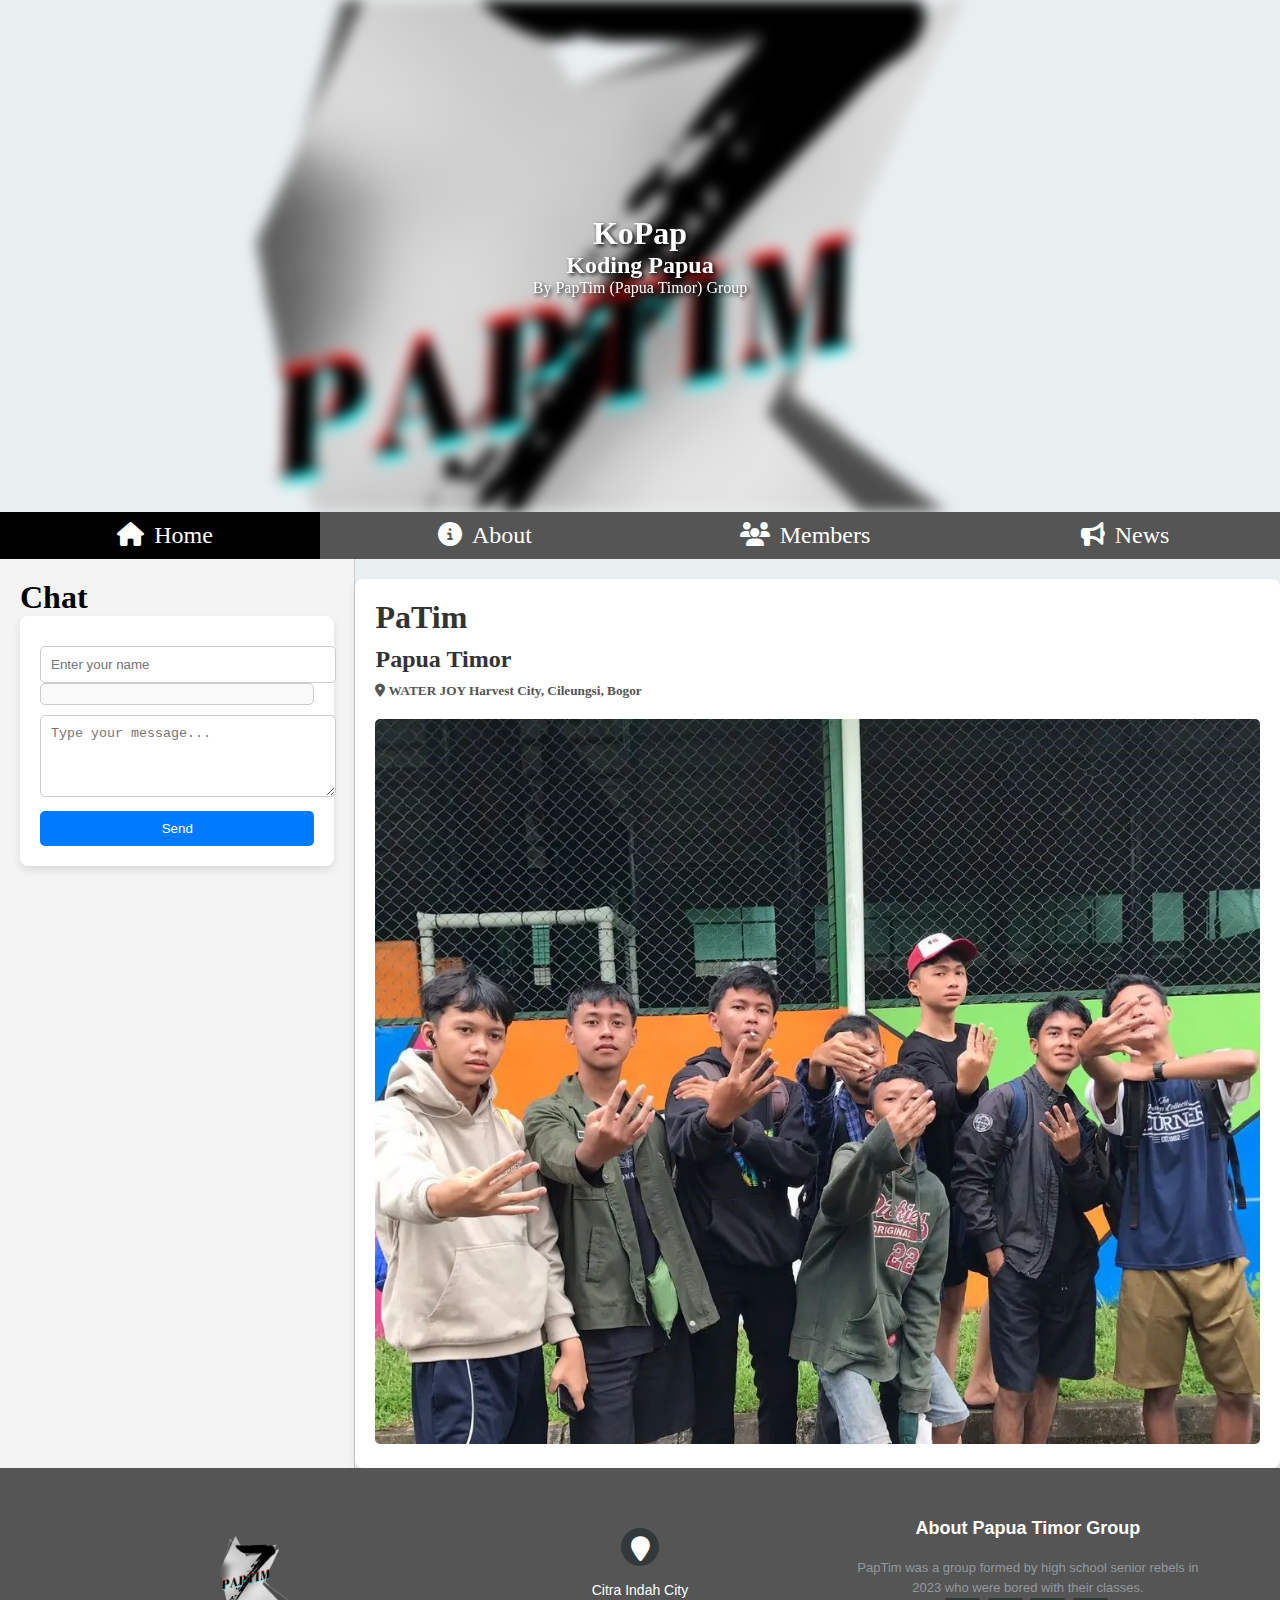
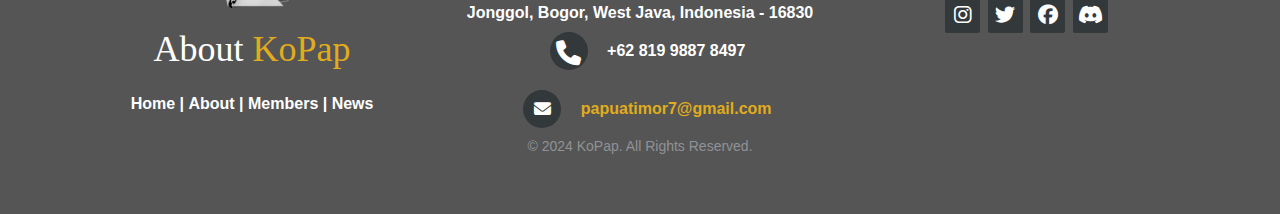
==== commit 6ac27f66: "modified Home page. Nov, 28th 2024" ====
--- a/index.html
+++ b/index.html
@@ -28,11 +28,18 @@
 
     <!-- Content -->
     <div class="row">
-        <!-- Side Content -->
+        <!-- Chat Content on the Left -->
         <div class="side" id="mySide">
-            <h1>Comments</h1>
+            <h1>Chat</h1>
+            <div class="chat-container">
+                <input type="text" id="usernameInput" placeholder="Enter your name" required />
+                <div id="chatMessages" class="chat-messages"></div>
+                <textarea id="chatInput" placeholder="Type your message..." required></textarea>
+                <button class="btn" onclick="sendMessage()">Send</button>
+            </div>
         </div>
-        <!-- Main Content -->
+        
+        <!-- Main Content on the Right -->
         <div class="main" id="myMain">
             <h1>PaTim</h1>
             <h2>Papua Timor</h2>
@@ -40,6 +47,7 @@
             <img src="images/OGAH GESER!!!.jpg" alt="" class="imageStyle">
         </div>
     </div>
+    <!-- End of Content -->
 
     <!-- Footer -->
      <footer class="footer-content">
--- a/assets/styles/mainStyle.css
+++ b/assets/styles/mainStyle.css
@@ -9,161 +9,189 @@
   background-color: #eaf0f2;
 }
 
-/* Body */
 body {
- font: 16px/1.6 Arial, Helvetica, sans-serif; 
- background-color: #fff;
-}
-
-.header-bg {
-  position: relative;
-  overflow: hidden; /* Ensure the pseudo-element doesn't overflow */
-  padding: 215px;
-}
-
-.header-bg::before {
-  width: 100%;
-  content: '';
-  position: absolute;
-  top: 0;
-  left: 0;
-  right: 0;
-  bottom: 0;
-  background-image: url(/images/PapTim\ Logo.png);
-  background-size: cover; /* Cover the entire area */
-  background-position: center; /* Center the image */
-  filter: blur(7px); /* Adjust the blur as needed */
-  z-index: 1; /* Place it behind the text */
-}
-
-.header-text {
-  position: relative; /* Make sure the text is above the blurred background */
-  z-index: 2; /* Higher than the blurred background */
-  color: white; /* Change text color as needed for contrast */
-  text-align: center; /* Center the text */
-  text-shadow: 2px 2px 4px rgba(0, 0, 0, 1);
-}
-  
-
-/* Navbar */
-.navbar {
+  display: flex;
+  flex-direction: column;
+  min-height: 100vh;
+  margin: 0;
+}
+
+
+
+  /* Header */
+  .header-bg {
+    position: relative;
+    overflow: hidden; /* Ensure the pseudo-element doesn't overflow */
+    padding: 215px;
+  }
+  
+  .header-bg::before {
+    width: 100%;
+    content: '';
+    position: absolute;
+    top: 0;
+    left: 0;
+    right: 0;
+    bottom: 0;
+    background-image: url(/images/PapTim\ Logo.png);
+    background-size: cover; /* Cover the entire area */
+    background-position: center; /* Center the image */
+    filter: blur(7px); /* Adjust the blur as needed */
+    z-index: 1; /* Place it behind the text */
+  }
+  
+  .header-text {
+    position: relative; /* Make sure the text is above the blurred background */
+    z-index: 2; /* Higher than the blurred background */
+    color: white; /* Change text color as needed for contrast */
+    text-align: center; /* Center the text */
+    text-shadow: 2px 2px 4px rgba(0, 0, 0, 1);
+  }
+
+  /* Navbar below header */
+  .navbar {
+    background-color: #555;
+    overflow: auto;
+    position: sticky;
+    top: 0;
+  }
+  
+    .navbar a {
+      float: left;
+      width: 25%;
+      text-align: center;
+      padding: 10px 0;
+      transition: all 0.5 ease;
+      color: #fff;
+      font-size: 24px;
+      text-decoration: none;
+    }
+  
+    .navbar a.active {
+      background-color: #000000;
+      text-decoration: none;
+    }
+  
+    .navbar span {
+      padding: 10px;
+    }
+  
+    .navbar a:hover {
+      background-color: #fff;
+      color: #000;
+    }
+
+
+
+/* Row Styles */
+.row {
+  display: flex;
+  flex: 1;
+}
+
+  /* Side Chat Styles */
+  .side {
+    width: 30%; /* Adjust width as needed */
+    padding: 20px;
+    background-color: #f4f4f4; /* Light background for chat */
+    border-right: 1px solid #ccc; /* Optional border */
+  }
+
+    /* Chat Container Styles */
+    .chat-container {
+      background-color: #ffffff; /* White background for the chat container */
+      border-radius: 8px; /* Rounded corners */
+      padding: 20px; /* Padding around the content */
+      box-shadow: 0 4px 8px rgba(0, 0, 0, 0.1); /* Subtle shadow for depth */
+    }
+
+    /* Chat Messages Styles */
+    .chat-messages {
+      max-height: 300px; /* Limit height to prevent overflow */
+      overflow-y: auto; /* Enable vertical scrolling */
+      border: 1px solid #ccc; /* Light border around messages */
+      border-radius: 5px; /* Rounded corners */
+      padding: 10px; /* Padding inside the messages area */
+      background-color: #f9f9f9; /* Light gray background for messages */
+    }
+
+    /* Input and Button Styles */
+    #usernameInput, #chatInput {
+      width: 100%; /* Full width for inputs */
+      padding: 10px; /* Padding for inputs */
+      margin-top: 10px; /* Space above inputs */
+      border: 1px solid #ccc; /* Light border */
+      border-radius: 5px; /* Rounded corners */
+    }
+
+    #chatInput {
+      height: 60px; /* Fixed height for chat input */
+    }
+
+    .btn {
+      background-color: #007bff; /* Bootstrap primary color */
+      color: white; /* White text */
+      padding: 10px; /* Padding for button */
+      border: none; /* Remove border */
+      border-radius: 5px; /* Rounded corners */
+      cursor: pointer; /* Pointer cursor on hover */
+      margin-top: 10px; /* Space above button */
+      width: 100%; /* Full width for button */
+      transition: background-color 0.3s; /* Smooth transition for hover effect */
+    }
+
+    .btn:hover {
+      background-color: #0056b3; /* Darker blue on hover */
+    }
+  
+
+
+/* Main Content Styles */
+.main {
+  background-color: #ffffff; /* White background for the main content */
+  border-radius: 8px; /* Rounded corners */
+  padding: 20px; /* Padding around the content */
+  box-shadow: 0 4px 8px rgba(0, 0, 0, 0.1); /* Subtle shadow for depth */
+  margin-top: 20px; /* Space above the main content */
+}
+
+  /* Main Heading Styles */
+  .main h1, .main h2 {
+    color: #333; /* Dark text color for headings */
+    margin-bottom: 10px; /* Space below headings */
+  }
+
+  /* Location Info Styles */
+  .main h5 {
+    color: #555; /* Slightly lighter color for location info */
+    margin-top: 10px; /* Space above location info */
+  }
+
+  /* Image Styles */
+  .imageStyle {
+    max-width: 100%; /* Responsive image */
+    height: auto; /* Maintain aspect ratio */
+    border-radius: 5px; /* Rounded corners for the image */
+    margin-top: 20px; /* Space above the image */
+  }
+
+  /* Additional Text Styles */
+  .main p {
+    color: #666; /* Light gray text color for paragraphs */
+    line-height: 1.6; /* Improved line height for readability */
+  }
+
+
+
+/* Footer Styles */
+.footer-content {
   background-color: #555;
-  overflow: auto;
-  position: sticky;
-  top: 0;
-}
-
-  .navbar a {
-    float: left;
-    width: 25%;
-    text-align: center;
-    padding: 10px 0;
-    transition: all 0.5 ease;
-    color: #fff;
-    font-size: 24px;
-    text-decoration: none;
-  }
-
-  .navbar a.active {
-    background-color: #000000;
-    text-decoration: none;
-  }
-
-  .navbar span {
-    padding: 10px;
-  }
-
-  .navbar a:hover {
-    background-color: #fff;
-    color: #000;
-  }
-
-/* Content "row" */
-* {
-  box-sizing: border-box;
-}
-
-  .row {
-    display: flex;
-    flex-wrap: wrap;
-  }
-
-    .side {
-      -ms-flex: 25%;
-      flex: 25%;
-      background-color: #ddd;
-      padding: 30px;
-      transition: left 0.5s;
-    }
-
-      .side h1 {
-        border-bottom: 2px solid black;
-        margin-bottom: 7px;
-      }
-
-      .side input[type=text], input[type=number], input[type=email], textarea {
-        width: 100%;
-        padding: 12px;
-        border: 1px solid #ccc;
-        border-radius: 4px;
-        box-sizing: border-box;
-        margin-top: 6px;
-        margin-bottom: 16px;
-        resize: vertical;
-      }
-
-      .side input[type=submit] {
-        background-color: #04aa6d;
-        color: white;
-        padding: 12px 20px;
-        border: none;
-        border-radius: 4px;
-        cursor: pointer;
-      }
-
-        .side input[type=submit]:hover {
-          background-color: #45a049;
-        }
-
-    .main {
-      -ms-flex: 75%;
-      flex: 75%;
-      background-color: #fff;
-      padding: 20px;
-    }
-
-      .main h1, .main h2 {
-        text-align: center;
-        word-spacing: 24px;
-      }
-
-      .main h5 {
-        text-align: center;
-      }
-
-      .main .imageStyle {
-        width: 100%;
-      }
-
-/* Responsive layout - when the screen is less than 700px wide, make the two columns stack on top of each other instead of next to each other */
-@media screen and (max-width: 700px) {
-  .row {
-    flex-direction: column;
-  }
-}
-
-/* Responsive layout - when the screen is less than 400px wide, make the navigation links stack on top of each other instead of next to each other */
-@media screen and (max-width: 400px) {
-  .navbar a {
-    float: none;
-    width: 100%;
-  }
-}
-
-/* Footer */
-@media (max-height:800px) {
-  footer { position: static;}
-}
+  color: white;
+  text-align: center;
+  padding: 20px;
+}
+
+
 
 .footer-content {
   background-color: #555;
@@ -172,7 +200,7 @@
   text-align: center;
   font: bold 16px sans-serif;
   padding: 50px 50px 60px 50px;
-  margin-top: 80px;
+  
 }
 
   .footer-content .footer-left,
@@ -293,7 +321,7 @@
       margin-bottom: 5px;
     }
 
-
+    
     /* Footer Bottom/Copyright */
     .footer-content .footer-bottom {
       color: #8f9296;
@@ -302,17 +330,54 @@
       margin: 0;
     }
 
+    
+
+/* Responsive Area */
+@media screen and (max-width: 700px) {
+  .row {
+      flex-direction: column; /* Stack columns on smaller screens */
+  }
+
+  .side {
+      width: 100%; /* Full width for chat on smaller screens */
+      border-right: none; /* Remove border on smaller screens */
+      border-bottom: 1px solid #ccc; /* Optional bottom border */
+  }
+
+  .main {
+      width: 100%; /* Full width for main content on smaller screens */
+  }
+}
+
+/* Responsive layout for very small screens */
+@media screen and (max-width: 400px) {
+  .navbar a {
+      float: none;
+      width: 100%; /* Full width for navbar links */
+  }
+
+  .btn {
+      padding: 12px; /* Increase button padding for touch targets */
+      font-size: 16px; /* Increase font size for better readability */
+  }
+
+  #usernameInput, #chatInput {
+      padding: 12px; /* Increase padding for inputs */
+      font-size: 16px; /* Increase font size for better readability */
+  }
+}
+
 /* Responsive Footer */
 @media (max-width: 880px) {
   .footer-content .footer-left,
   .footer-content .footer-center,
   .footer-content .footer-right {
-    display: block;
-    width: 100%;
-    margin-bottom: 40px;
-    text-align: center;
+      display: block;
+      width: 100%;
+      margin-bottom: 40px;
+      text-align: center;
   }
   .footer-content .footer-center i {
-    margin-left: 0;
+      margin-left: 0;
   }
 }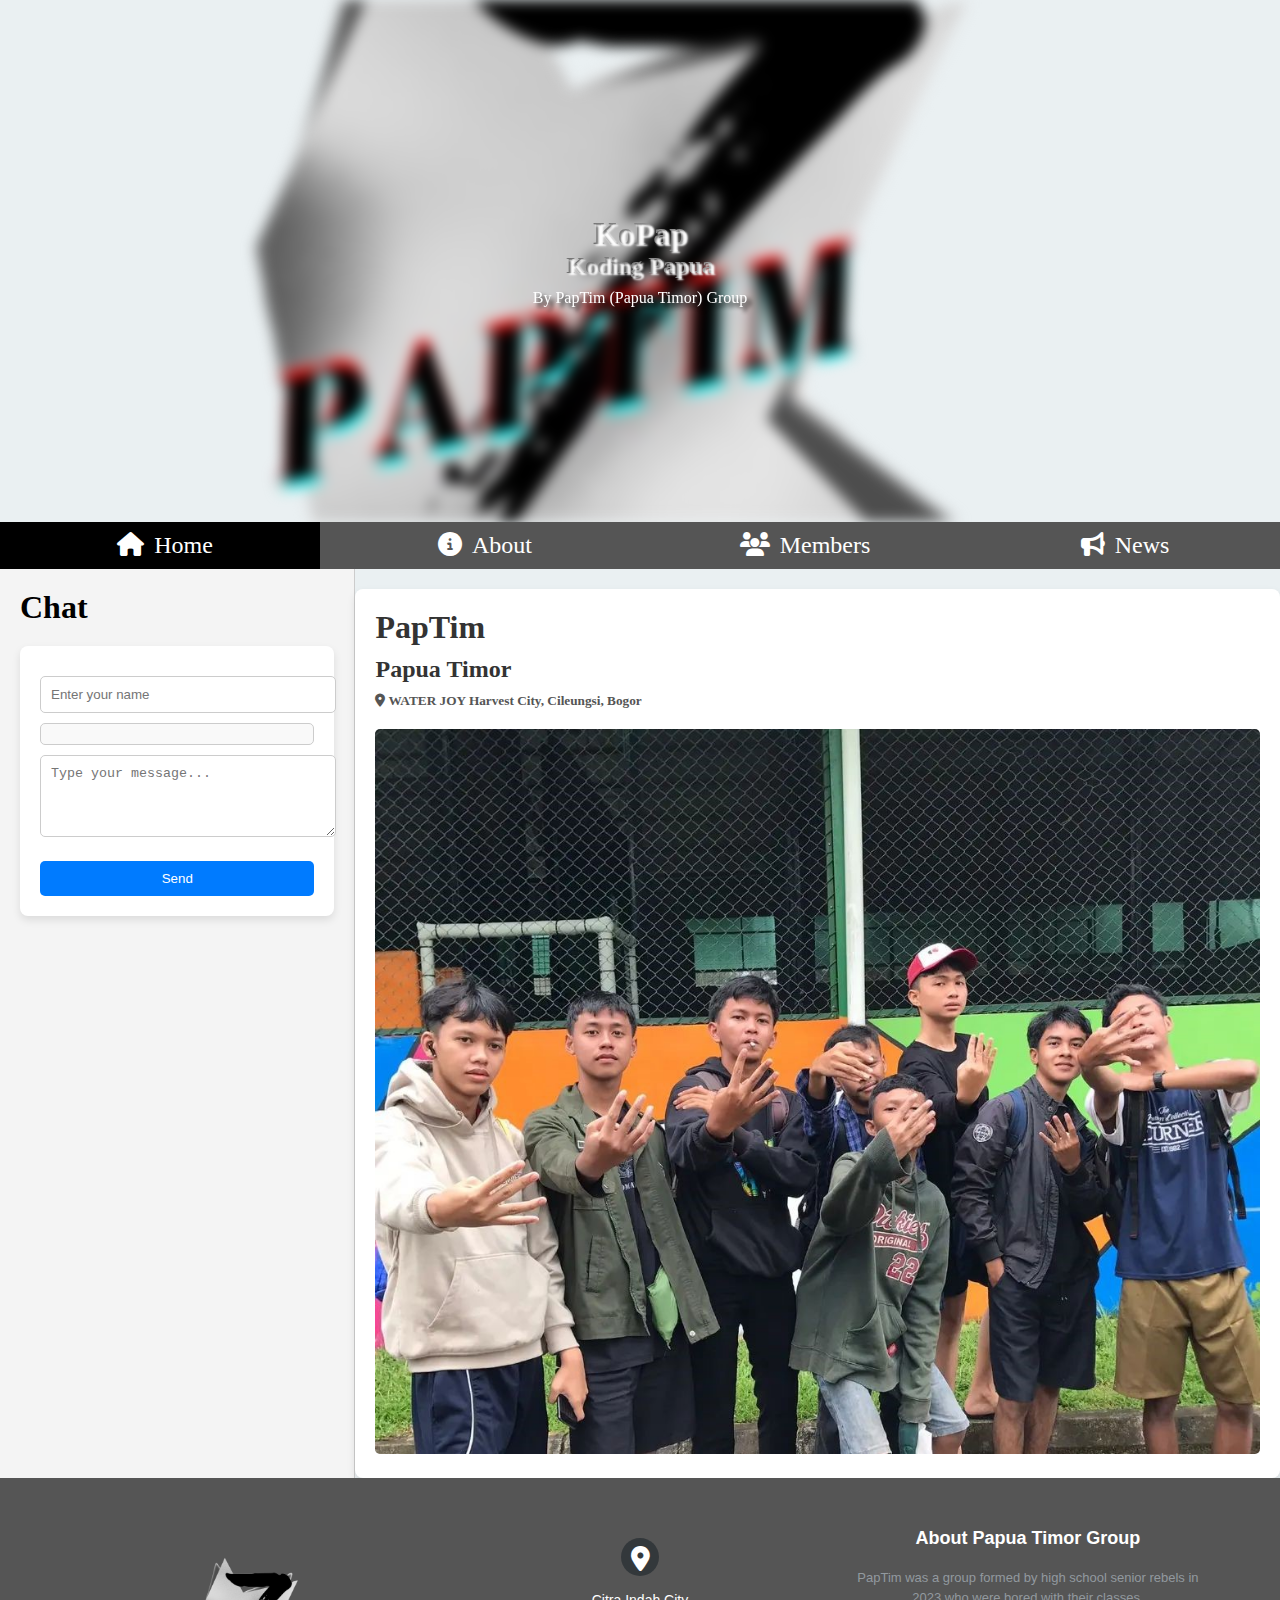
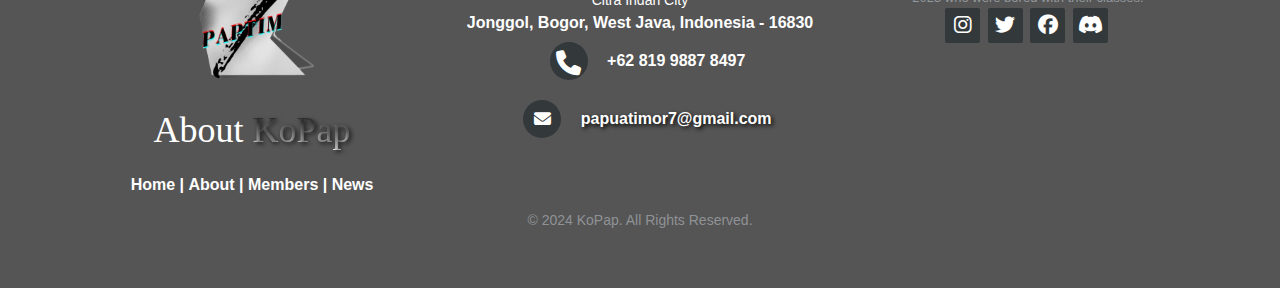
==== commit fe148b70: "modified mainStyle.css and removed scss folder. Nov, 28th 2024" ====
--- a/index.html
+++ b/index.html
@@ -41,7 +41,7 @@
         
         <!-- Main Content on the Right -->
         <div class="main" id="myMain">
-            <h1>PaTim</h1>
+            <h1>PapTim</h1>
             <h2>Papua Timor</h2>
             <h5><span><i class="fa fa-location-dot"></i></span> WATER JOY Harvest City, Cileungsi, Bogor</h5>
             <img src="images/OGAH GESER!!!.jpg" alt="" class="imageStyle">
@@ -67,7 +67,7 @@
          <!-- PapTim Info -->
           <div class="footer-center">
             <div>
-                <i class="fa fa-map-marker"></i>
+                <i class="fa fa-location-dot"></i>
                 <p><span>Citra Indah City</span> Jonggol, Bogor, West Java, Indonesia - 16830</p>
             </div>
 
--- a/assets/styles/mainStyle.css
+++ b/assets/styles/mainStyle.css
@@ -40,14 +40,26 @@
     z-index: 1; /* Place it behind the text */
   }
   
-  .header-text {
+  .header-text h1,
+  .header-text h2{
     position: relative; /* Make sure the text is above the blurred background */
     z-index: 2; /* Higher than the blurred background */
-    color: white; /* Change text color as needed for contrast */
+    color: transparent; /* Change text color as needed for contrast */
+    background: linear-gradient(45deg, black, white);
+    -webkit-background-clip: text;
+    background-clip: text;
     text-align: center; /* Center the text */
-    text-shadow: 2px 2px 4px rgba(0, 0, 0, 1);
-  }
-
+    text-shadow: 2px 2px 2px rgb(255, 255, 255);
+  }
+
+  .header-text p {
+    color: white; /* Set the text color for the p tag */
+    text-shadow: 4px 4px 4px rgba(0, 0, 0, 1);
+    margin-top: 10px; /* Add some spacing if needed */
+    z-index: 2;
+    position: relative;
+    text-align: center;
+  }
   /* Navbar below header */
   .navbar {
     background-color: #555;
@@ -103,6 +115,7 @@
       border-radius: 8px; /* Rounded corners */
       padding: 20px; /* Padding around the content */
       box-shadow: 0 4px 8px rgba(0, 0, 0, 0.1); /* Subtle shadow for depth */
+      margin: 20px auto;
     }
 
     /* Chat Messages Styles */
@@ -120,6 +133,7 @@
       width: 100%; /* Full width for inputs */
       padding: 10px; /* Padding for inputs */
       margin-top: 10px; /* Space above inputs */
+      margin-bottom: 10px;
       border: 1px solid #ccc; /* Light border */
       border-radius: 5px; /* Rounded corners */
     }
@@ -223,11 +237,15 @@
 
       /* Footer image/logo */
       .footer-content .footer-left img {
-        width: 30%;
+        width: 50%;
       }
 
       .footer-content h3 span {
-        color: #e0ac1c;
+        background: linear-gradient(180deg, black, white);
+        -webkit-background-clip: text;
+        background-clip: text;
+        color: transparent;
+        text-shadow: 2px 2px 4px rgba(0, 0, 0, 0.7);
       }
 
       /* Footer Links */
@@ -281,7 +299,8 @@
         }
 
         .footer-content .footer-center p a {
-          color: #e0ac1c;
+          color: #ffffff;
+          text-shadow: 2px 2px 4px rgba(0, 0, 0, 1);
           text-decoration: none;
         }
 
@@ -330,7 +349,7 @@
       margin: 0;
     }
 
-    
+
 
 /* Responsive Area */
 @media screen and (max-width: 700px) {
